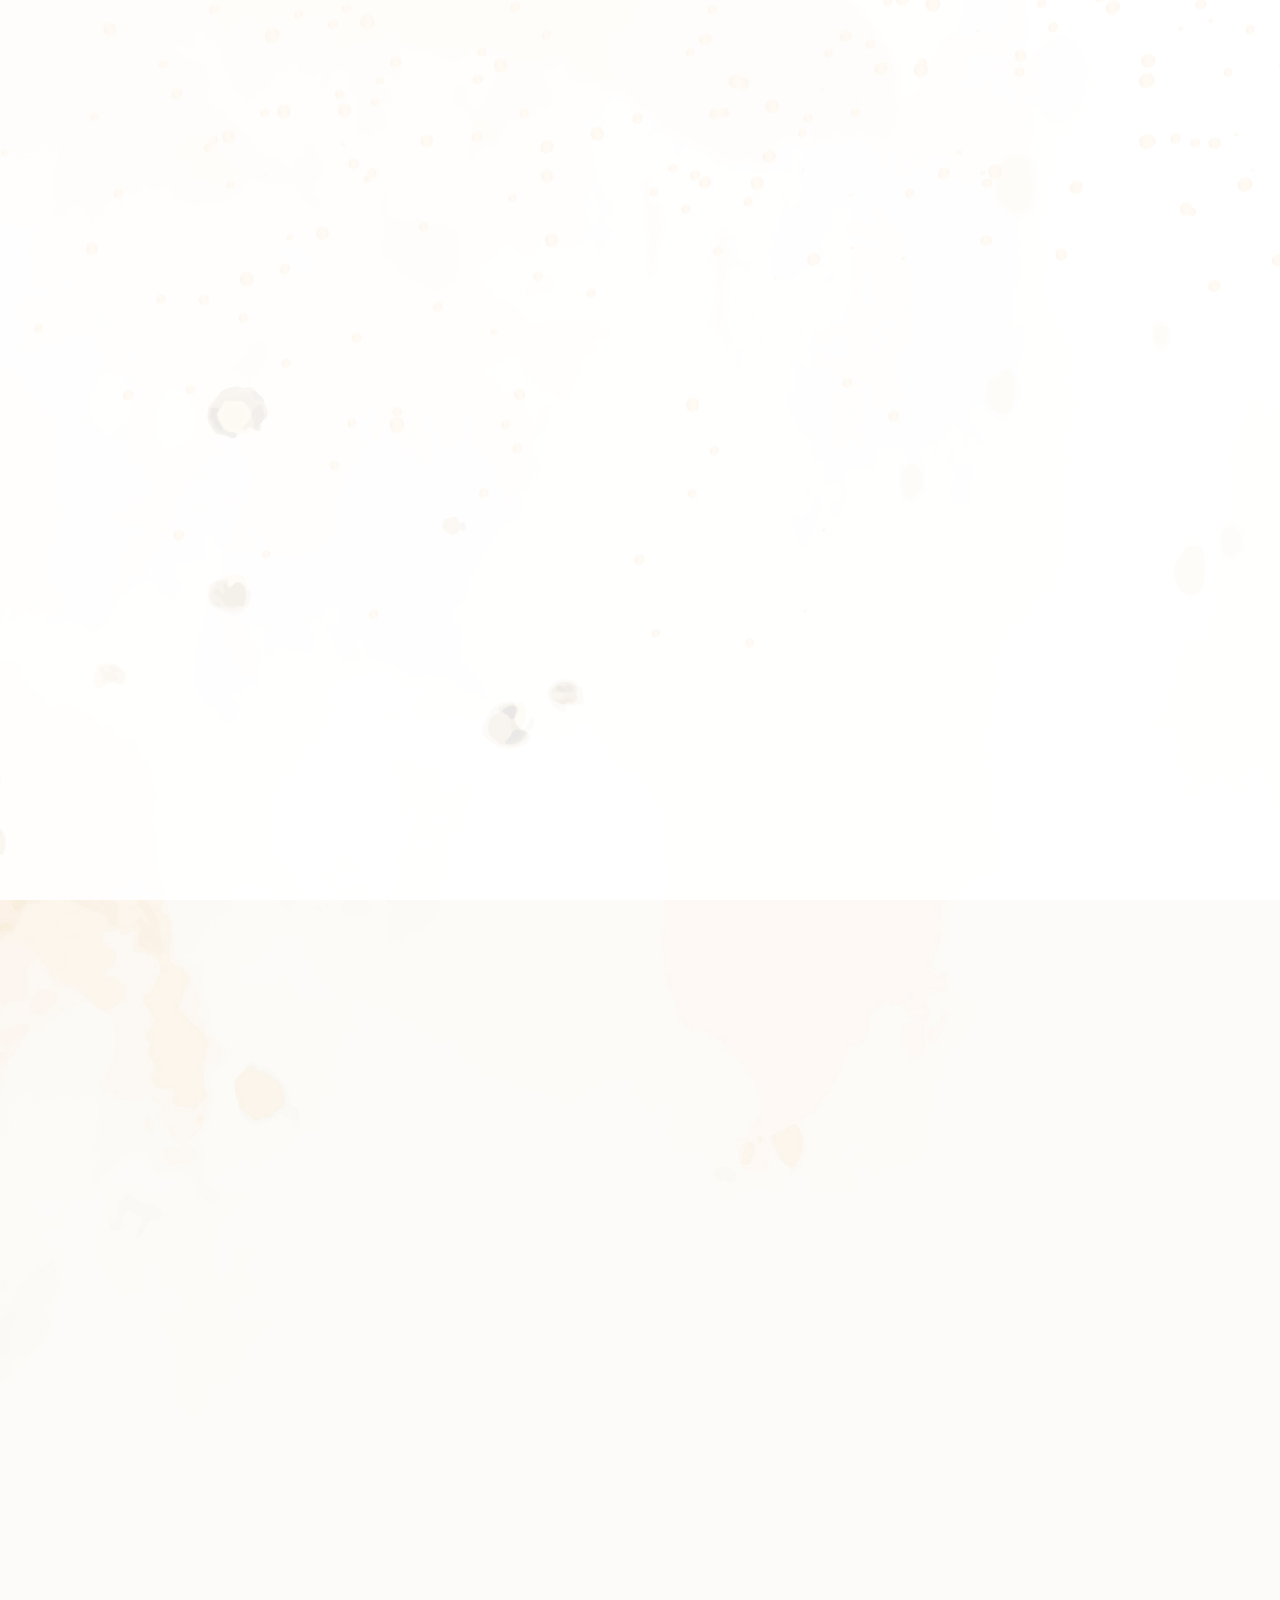
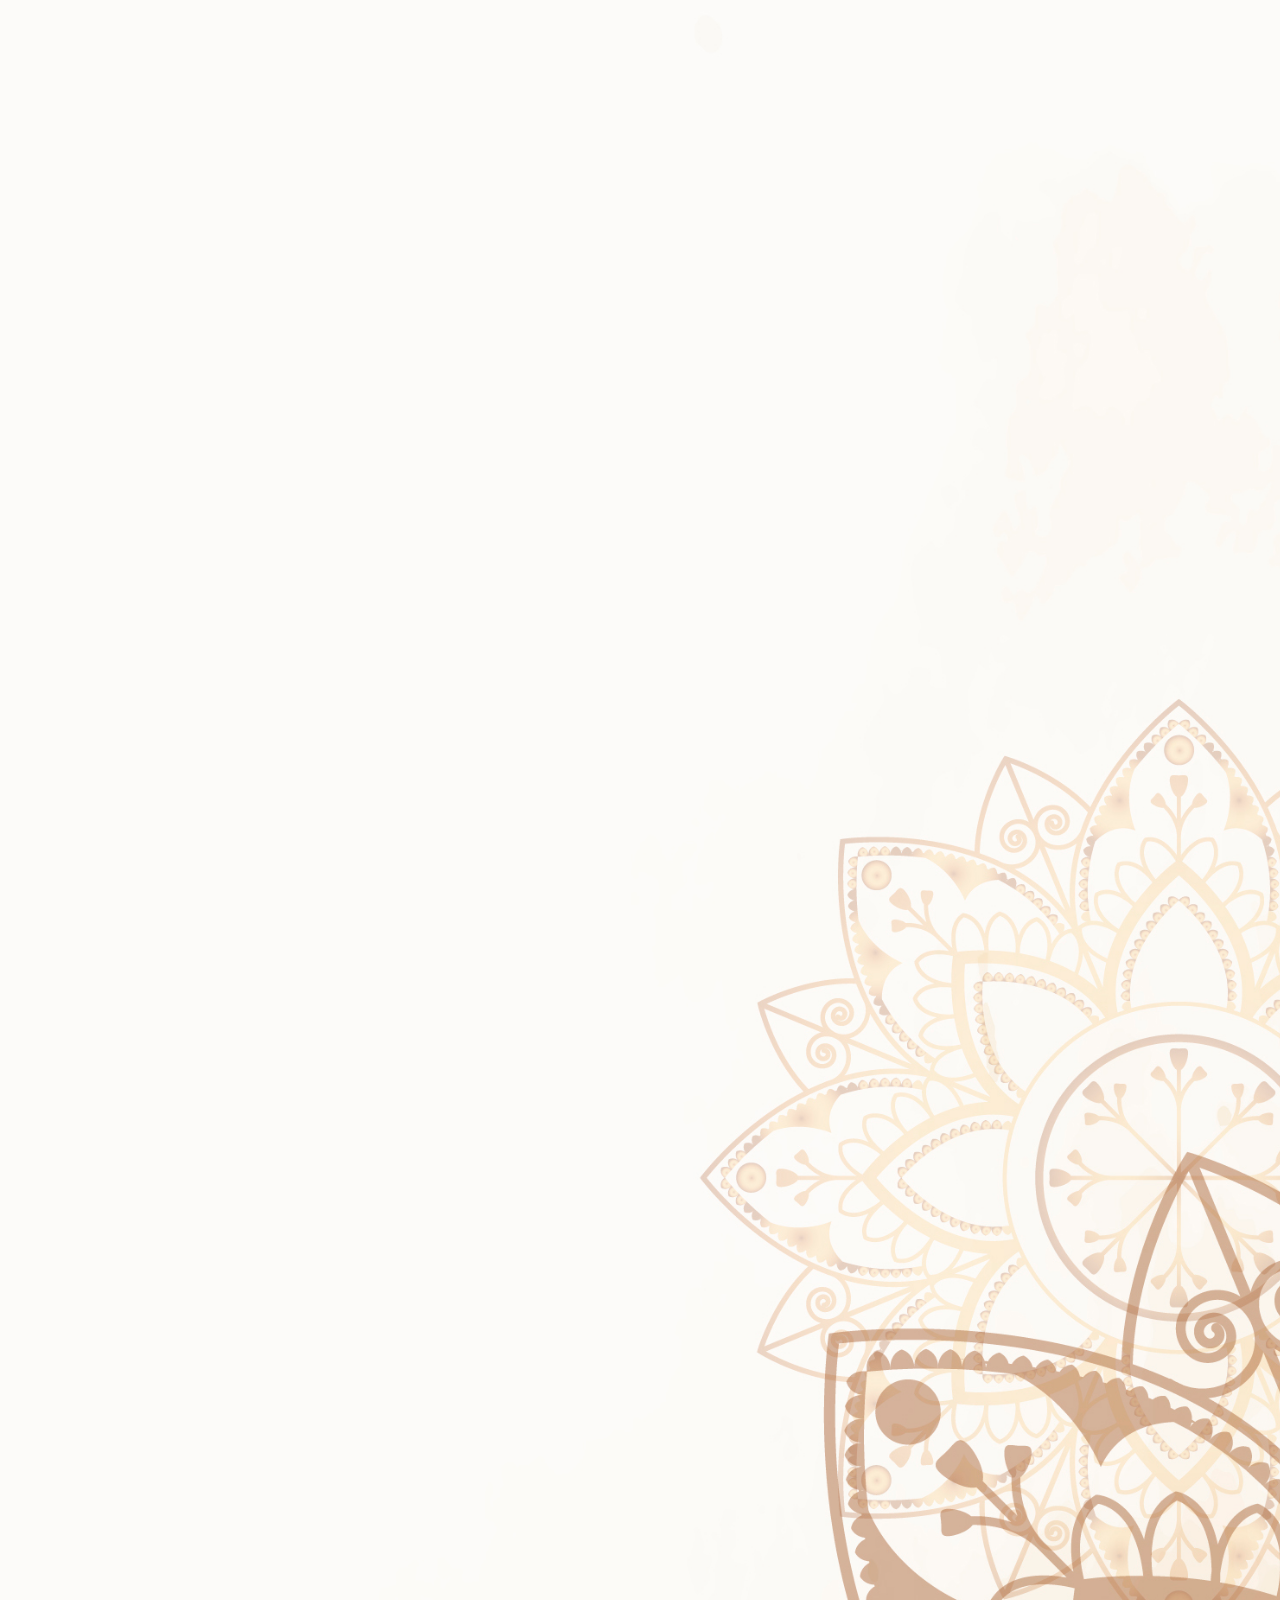
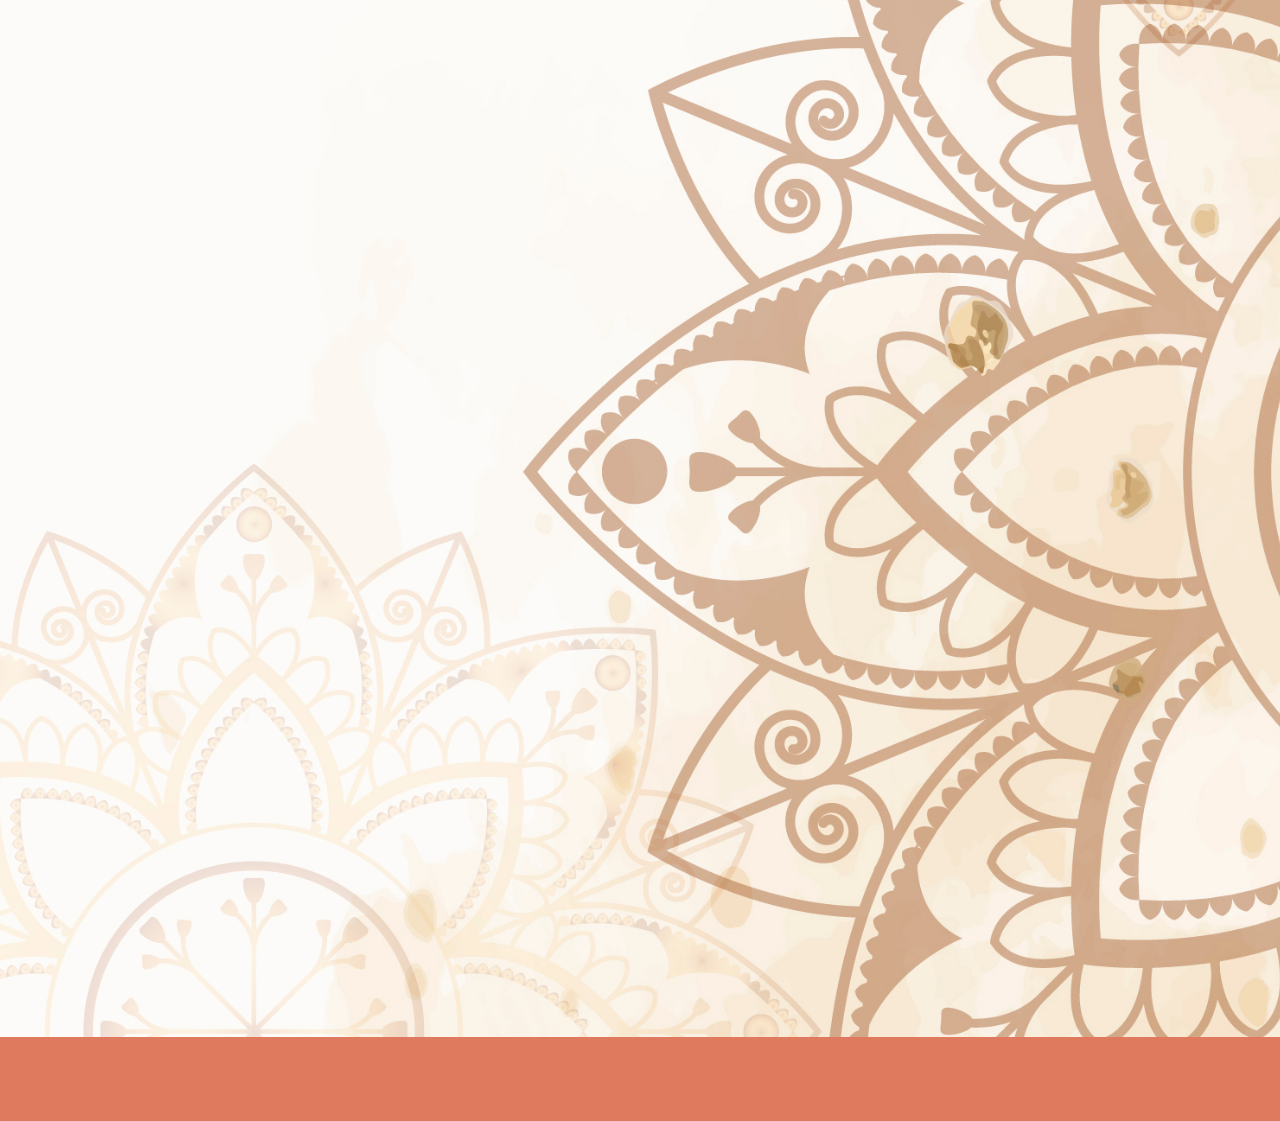
==== index.html @ f306219e "Update index.html" ====
<!DOCTYPE html>
<html lang="de">

<head>
    <meta charset="UTF-8">
    <meta name="viewport" content="width=device-width, initial-scale=1.0">
    <meta name="description" content="Erleben Sie authentische indische Küche im neu eröffneten Restaurant Pumpkin. Frische Zutaten und traditionelle Gewürze für ein unvergessliches kulinarisches Erlebnis.">
    <link href="https://fonts.googleapis.com/css2?family=Noto+Sans:wght@400;700&display=swap" rel="stylesheet">
    <link rel="stylesheet" href="styles.css">
    <title>Pumpkin - Indisches Restaurant</title>
</head>

<body>
    <header>
        <div class="container">
            <h1>Pumpkin - Indisches Restaurant</h1>
            <p>Seit dem 1. Februar geöffnet an der Luppmenstrasse 13, 8320 Fehraltorf</p>
        </div>
    </header>
     <section id="menu">
        <div class="container">
            <h2>Über Uns</h2>
            <h3>Willkommen bei Restaurant Pumpkin!</h3>
            <p>Wir freuen uns, Sie in unserem neu eröffneten indischen Restaurant begrüßen zu dürfen! Bei Restaurant Pumpkin bieten wir authentische indische Küche mit einer Vielzahl von köstlichen Gerichten, die mit traditionellen Gewürzen und frischen Zutaten zubereitet werden.</p>
            <p>Unser Restaurant befindet sich unter der Adresse:</p>
            <p>Luppmenstrasse 13, 8320 Fehraltorf</p>
            <p>Für Takeaway oder Lieferung rufen Sie bitte an:</p>
            <p>Telefon: <a href="tel:+41789106938">078 910 69 38</a> oder <a href="tel:+41449550845">044 955 08 45</a></p>
            <p>Unser Team besteht aus leidenschaftlichen Köchen, die darauf bedacht sind, Ihnen ein unvergessliches kulinarisches Erlebnis zu bieten. Von klassischen Currys bis hin zu würzigen Tandoori-Spezialitäten gibt es für jeden Geschmack etwas zu entdecken.</p>
            <p>Besuchen Sie uns und erleben Sie die Aromen Indiens bei Restaurant Pumpkin!</p>

            <h2>Unser Menü</h2>
            <div class="menu-item">
                <h3>Suppen</h3>
                <p>Indische Linsensuppe (Lentil soup) CHF7.50</p>
                <p>Indische Hühnersuppe (Chicken soup) CHF9.00</p>
                <p>Tomatensuppe CHF8.00</p>
            </div>
            <div class="menu-item">
                <h3>Salate</h3>
                <p>Gemischter Salat (Mixed Salad) - Gurken, Tomaten, Mozzarella CHF10.00</p>
                <p>Grüner Salat (Green Salad) CHF9.00</p>
            </div>
            <div class="menu-item">
                <h3>Vorspeisen</h3>
                <p>Samosa (Teigtaschen mit Kartoffeln und Erbsen) CHF9.00</p>
                <p>Vegetable Pakoras (Frittiertes Gemüse) CHF9.00</p>
                <p>Spring Rolls (Frühlingsrollen mit Gemüse) CHF9.00</p>
                <p>Mix Vegi Platter (Frittiertes Gemüse, Samosa, Spring Rolls) CHF17.50</p>
                <p>Garlic Naan (Naan gefüllt mit Knoblauch und indischen Gewürzen) CHF7.00</p>
                <p>Alu Ka Parantha (Naan gefüllt mit Kartoffeln und indischen Gewürzen) CHF8.00</p>
                <p>Papadum (Dünnes knuspriges Brot) CHF4.00</p>
            </div>
            <div class="menu-item">
                <h3>Vegetarische Gerichte</h3>
                <p>Dal Makhani (Indische Hülsenfrüchte mit Butter, Zwiebeln und indischen Gewürzen) CHF24.00</p>
                <p>Alu Gobi Masala (Blumenkohl und Kartoffeln mit Kräutern und Gewürzen) CHF25.50</p>
                <p>Channa Masala (Getrocknete Kichererbsen mit indischen Gewürzen) CHF24.50</p>
                <p>Palak Paneer (Hausgemachter indischer Käse mit Spinat und indischen Gewürzen) CHF26.00</p>
                <p>Mixed Vegetables (Mischgemüse in Butter mit indischen Gewürzen gekocht) CHF25.50</p>
                <p>Shahi Paneer (Indischer Rahmkäse gekocht in Tomatenrahmsauce mit indischen Gewürzen) CHF27.50</p>
                <p>Navartan Korma (Mildes Curry aus dem Norden Indiens mit Kardamom, Muskatnuss & Mandeln) CHF28.50</p>
            </div>
            <div class="menu-item">
                <h3>Chicken Curry Gerichte</h3>
                <p>Chicken Curry (Poulet gekocht nach Punjabi-Art mit speziellen indischen Gewürzen) CHF28.00</p>
                <p>Chicken Jalfrezi (Poulet gebraten mit Zwiebeln, Tomaten, Paprika und Pfeffer) CHF29.50</p>
                <p>Chicken Korma (Poulet gekocht nach nordindischem Rezept mit Rahm) CHF32.00</p>
                <p>Chicken Madras (Poulet gekocht in einer scharfen Kokosnuss-Currysauce) CHF30.00</p>
                <p>Butter Chicken (Poulet gekocht in Tomatenrahmsauce mit indischen Gewürzen) CHF32.00</p>
                <p>Chicken Vindaloo (Poulet gekocht mit Kartoffeln - sehr scharf) CHF28.00</p>
                <p>Chicken Tikka Masala (Ofengrillierte Hühnchenbrust, gekocht in einer cremigen Tomaten-Zwiebel-Masalasauce) CHF31.00</p>
                <p>Chicken Ala Cochin (Poulet gekocht mit grüner Chili-Kokosmilch und Currysoße - Südindische Art) CHF28.50</p>
            </div>
            <div class="menu-item">
                <h3>Lamm Curry Gerichte</h3>
                <p>Lamm Curry (Lamm gekocht mit indischen Gewürzen nach Punjabi-Art) CHF32.00</p>
                <p>Lamm Saag (Lamm gekocht mit Spinat und indischen Gewürzen) CHF33.50</p>
                <p>Lamm Karahi (Lamm gekocht mit Knoblauch, Ingwer und indischen Gewürzen) CHF33.50</p>
                <p>Lamm Rogan Josh (Lamm gekocht mit Tomatensauce und indischen Gewürzen) CHF32.50</p>
                <p>Lamm Dahi Wala (Lamm gekocht mit Joghurtsauce und indischen Gewürzen) CHF32.50</p>
            </div>
            <div class="menu-item">
                <h3>Beilagen</h3>
                <p>Peas Pulao (Basmatireis mit Erbsen und Zwiebeln) CHF8.50</p>
                <p>Zeera Rice (Basmatireis mit Kreuzkümmel) CHF6.50</p>
                <p>Plain Rice (Basmatireis) CHF5.00</p>
                <p>Raita (Joghurt mit Gurken und Gewürzen) CHF6.00</p>
            </div>
            <div class="menu-item">
                <h3>Aus unserem Ofen</h3>
                <p>Butter Naan (Indisches weißes Fladenbrot mit Butter) CHF6.00</p>
                <p>Pyaz Ka Kulcha (Naan gefüllt mit Zwiebeln, Knoblauch) CHF7.00</p>
                <p>Garlic Naan (Naan gefüllt mit Knoblauch und indischen Gewürzen) CHF7.00</p>
                <p>Alu Ka Parantha (Naan gefüllt mit Kartoffeln) CHF8.00</p>
            </div>
        </div>
    </section>
    <section id="gallery">
        <div class="container">
            <h2>Galerie</h2>
            <div class="image-gallery">
                <img src="image1.jpeg" alt="Indisches Bild 1">
                <img src="image2.jpeg" alt="Indisches Bild 2">
                <img src="image3.jpeg" alt="Indisches Bild 3">
                <img src="image4.jpeg" alt="Indisches Bild 4">
                <img src="image5.jpeg" alt="Indisches Bild 5">
                <img src="image6.jpeg" alt="Indisches Bild 6">
                <img src="image7.jpeg" alt="Indisches Bild 7">
                <img src="image8.jpeg" alt="Indisches Bild 8">
                <img src="image9.jpeg" alt="Indisches Bild 9">
                <!-- Add more images as needed -->
            </div>
        </div>
    </section>
    <section id="reservation">
        <div class="container">
            <h2>Reservierungen</h2>
            <p>Rufen Sie uns an, um einen Tisch zu reservieren: Telefon: <a href="tel:+41789106938">078 910 69 38</a> oder <a href="tel:+41449550845">044 955 08 45</a></p>
        </div>
    </section>
    <footer>
        <div class="container">
            <p class="watermark">Entworfen und erstellt von MrCode22</p>
        </div>
    </footer>
    <script src="scripts.js"></script>
</body>

</html>
---- styles.css ----
body {
    font-family: 'Noto Sans', sans-serif;
    margin: 0;
    padding: 0;
    background: url('background-image.jpg') center/cover no-repeat; /* Replace with your background image */
    color: #333;
    display: flex;
    flex-direction: column;
    min-height: 100vh;
    overflow-x: hidden; /* Prevent horizontal scroll due to the background image */
}

body::before {
    content: "";
    position: fixed;
    top: 0;
    left: 0;
    width: 100%;
    height: 100%;
    background: rgba(255, 255, 255, 0.9); /* Lighten the overlay for better readability */
    z-index: -1;
}

header {
    background-color: #e07a5f;
    color: #fff;
    padding: 20px 0;
    text-align: center;
    opacity: 0;
    animation: fadeInUp 1s forwards 0.5s; /* Fade in with slight delay */
}

@keyframes fadeInUp {
    from {
        transform: translateY(-20px);
        opacity: 0;
    }
    to {
        transform: translateY(0);
        opacity: 1;
    }
}

h1 {
    font-size: 2.5em;
    margin-bottom: 10px;
}

p {
    font-size: 1.2em;
}

section {
    padding: 40px 0;
    background-color: rgba(255, 255, 255, 0.95); /* Lighten the content section background color */
    margin-bottom: 40px;
    border-radius: 12px;
    box-shadow: 0 4px 8px rgba(0, 0, 0, 0.1);
    opacity: 0;
    animation: fadeIn 1s forwards; /* Fade in */
}

@keyframes fadeIn {
    from {
        opacity: 0;
    }
    to {
        opacity: 1;
    }
}

footer {
    background-color: #e07a5f;
    color: #fff;
    text-align: center;
    padding: 20px 0;
}

.container {
    max-width: 960px;
    margin: auto;
}

.menu-item {
    margin-bottom: 30px;
    padding-bottom: 30px;
    border-bottom: 1px solid #ddd;
    opacity: 0;
    animation: fadeInUp 1s forwards; /* Fade in from bottom */
}

@keyframes fadeInUp {
    from {
        transform: translateY(20px);
        opacity: 0;
    }
    to {
        transform: translateY(0);
        opacity: 1;
    }
}

a {
    color: #e07a5f;
    text-decoration: none;
    transition: color 0.3s ease-in-out;
}

a:hover {
    text-decoration: underline;
    color: #c2583d;
}

h1, h2, h3 {
    color: #e07a5f;
}

#gallery {
    background-color: rgba(255, 255, 255, 0.98); /* Lighten the gallery background color */
    padding: 40px 0;
    opacity: 0;
    animation: fadeIn 1s forwards; /* Fade in */
}

.image-gallery {
    display: flex;
    justify-content: space-around;
    flex-wrap: wrap;
}

.image-gallery img {
    width: 300px;
    margin-bottom: 20px;
    border-radius: 12px;
    box-shadow: 0 4px 8px rgba(0, 0, 0, 0.1);
    transition: transform 0.3s ease-in-out;
}

.image-gallery img:hover {
    transform: scale(1.1);
}

.watermark {
    font-size: 0.8em;
    color: rgba(255, 255, 255, 0.7); /* Semi-transparent white color for the watermark */
    opacity: 0;
    animation: fadeIn 1s forwards 1s; /* Fade in with a delay */
}
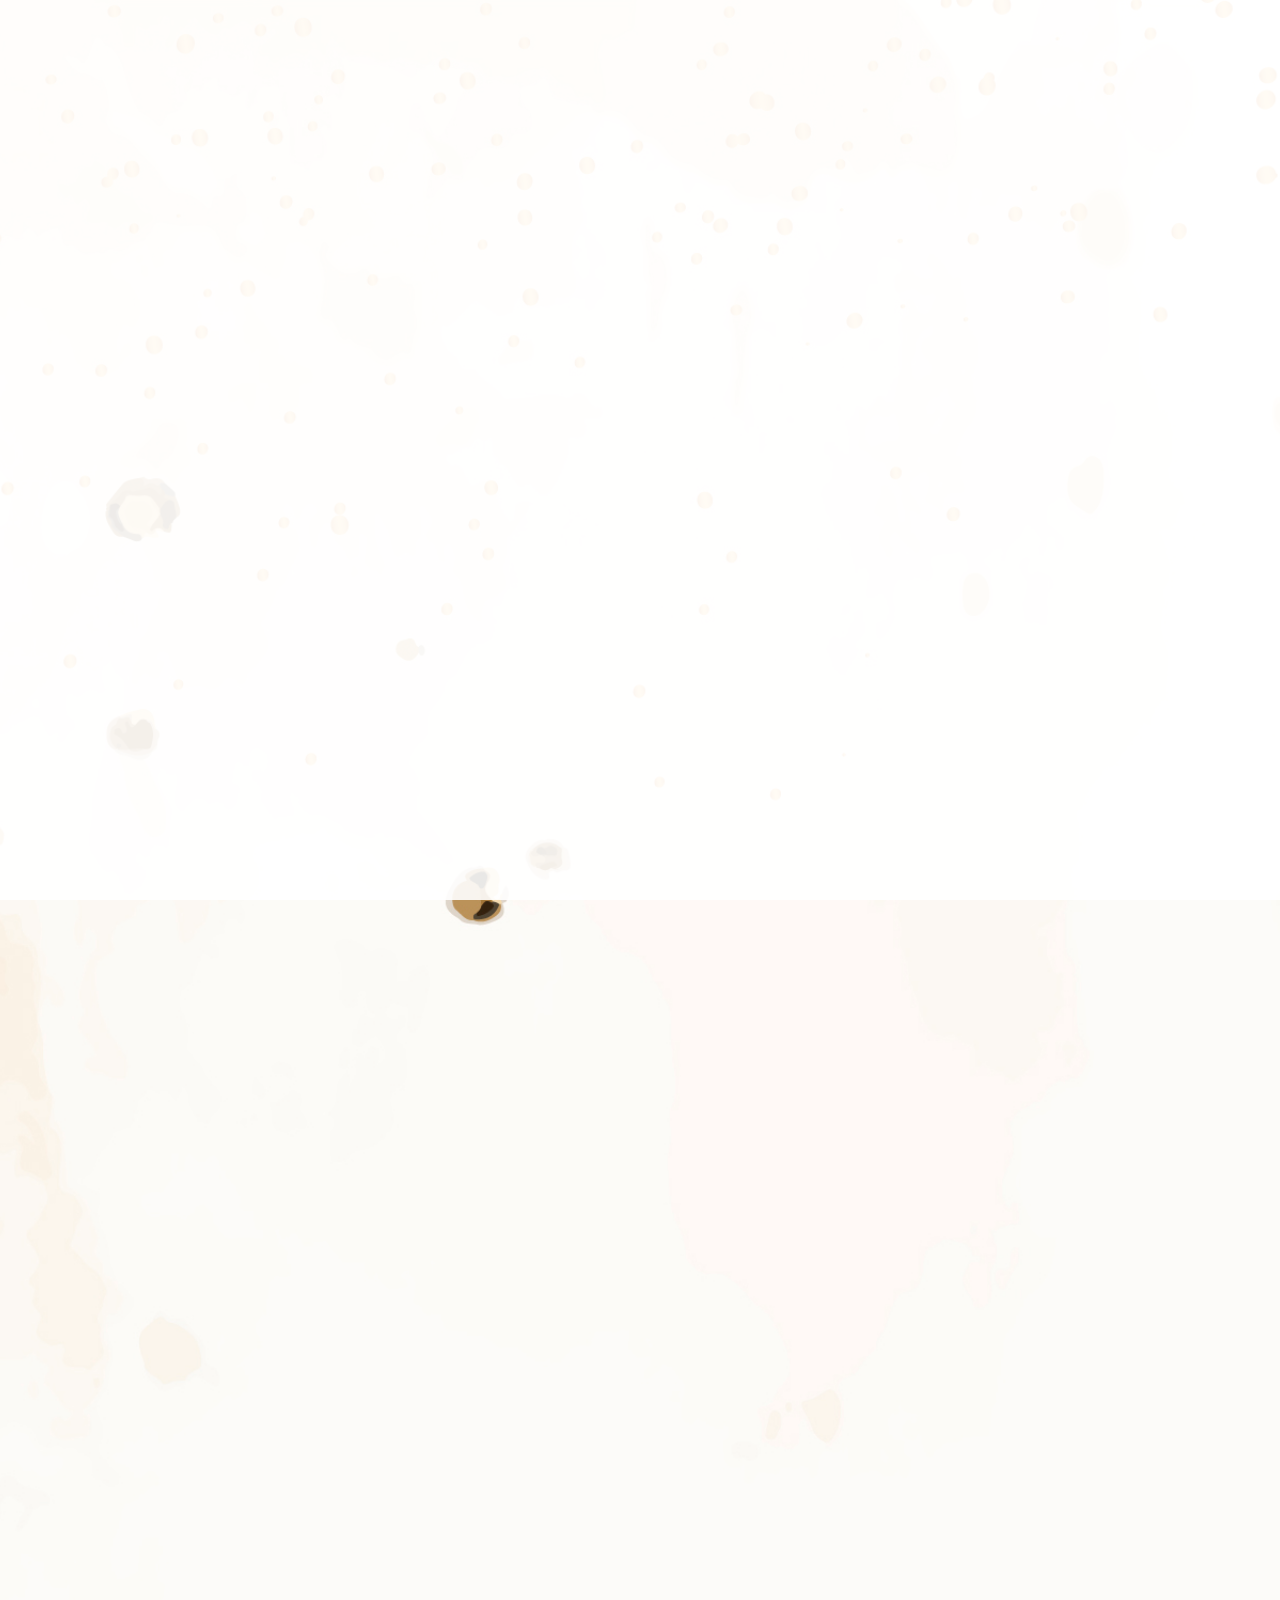
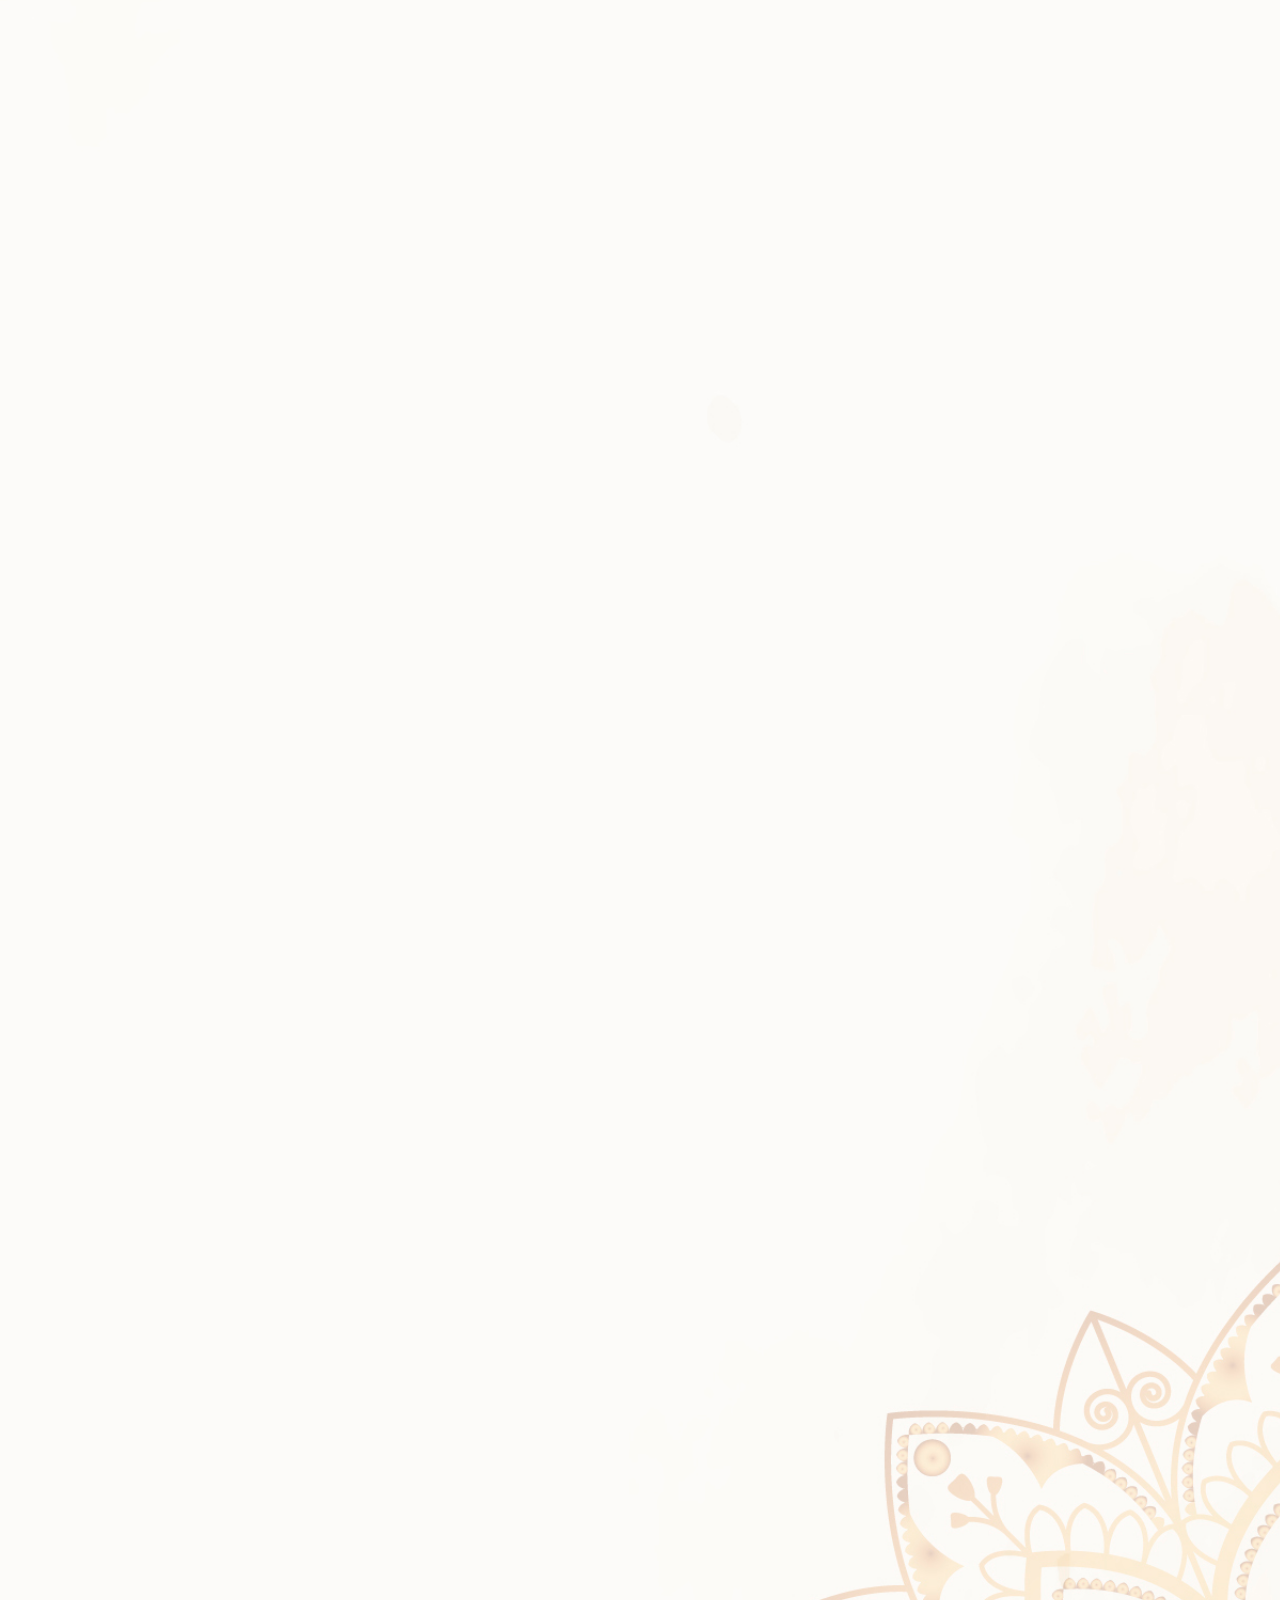
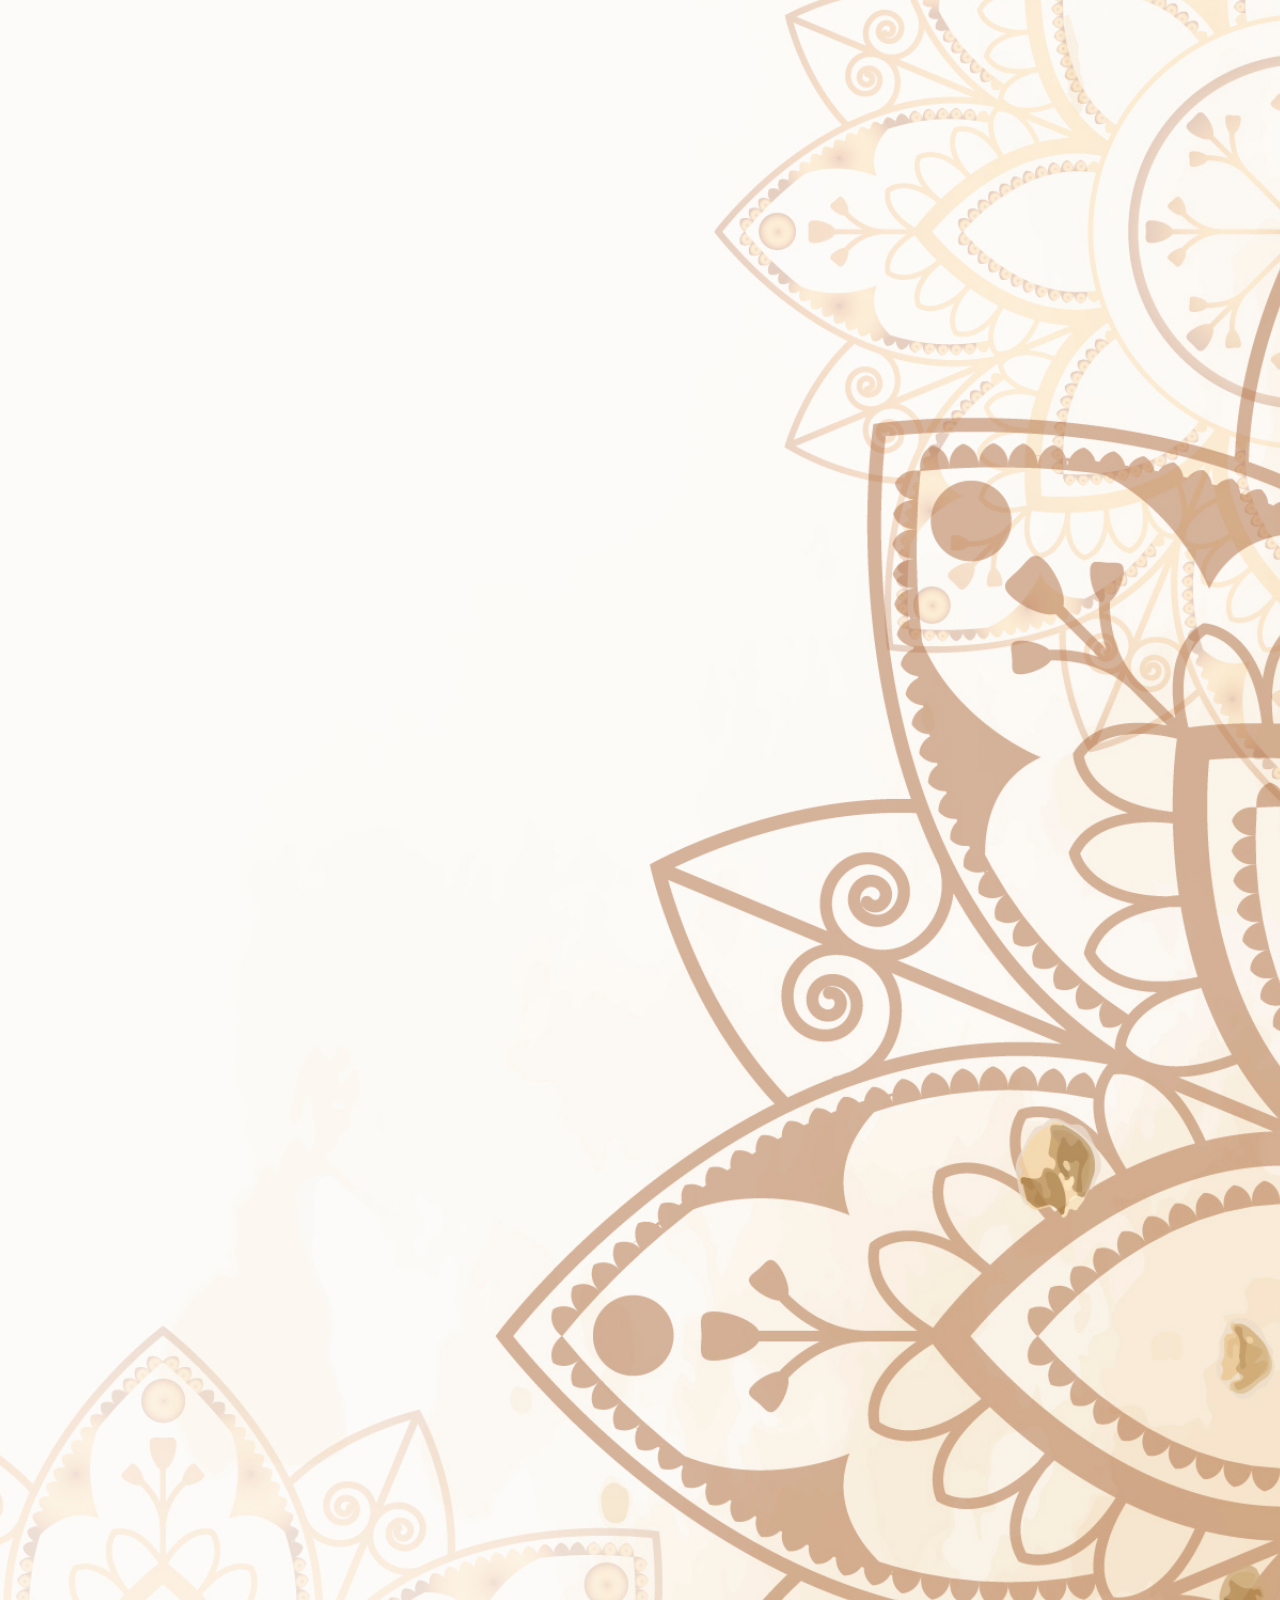
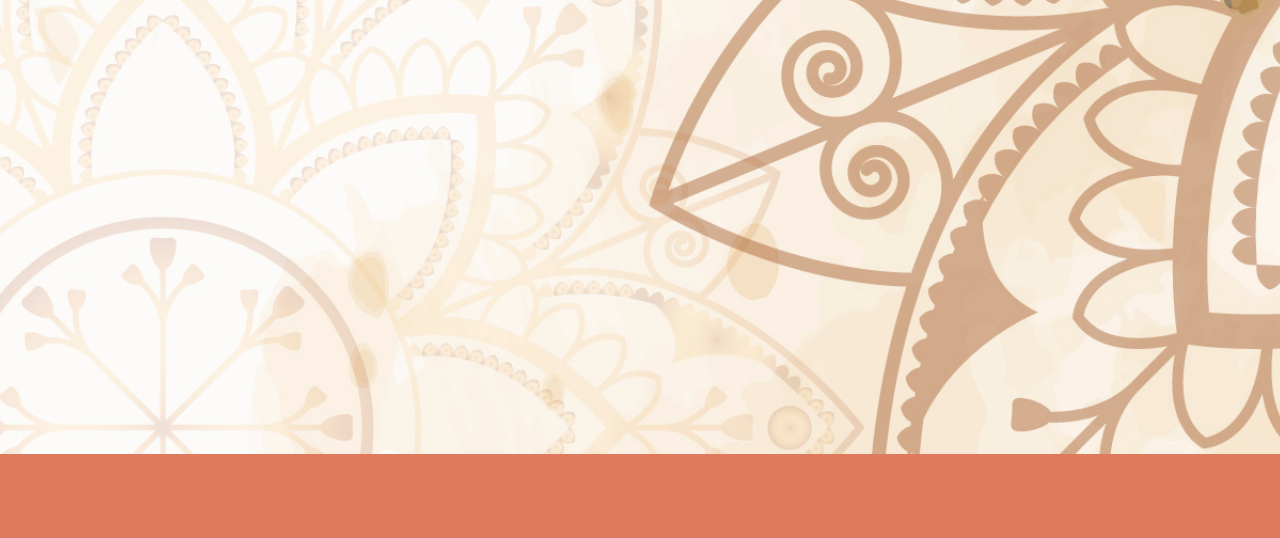
==== commit d0ce1c99: "Update index.html" ====
--- a/index.html
+++ b/index.html
@@ -7,27 +7,29 @@
     <meta name="description" content="Erleben Sie authentische indische Küche im neu eröffneten Restaurant Pumpkin. Frische Zutaten und traditionelle Gewürze für ein unvergessliches kulinarisches Erlebnis.">
     <link href="https://fonts.googleapis.com/css2?family=Noto+Sans:wght@400;700&display=swap" rel="stylesheet">
     <link rel="stylesheet" href="styles.css">
-    <title>Pumpkin - Indisches Restaurant</title>
+    <title>Mumbai Masala - Indisches Restaurant</title>
 </head>
 
 <body>
     <header>
         <div class="container">
-            <h1>Pumpkin - Indisches Restaurant</h1>
+            <h1>Mumbai Masala- Indisches Restaurant
+                <styles>color #ffffff</styles>
+            </h1>
             <p>Seit dem 1. Februar geöffnet an der Luppmenstrasse 13, 8320 Fehraltorf</p>
         </div>
     </header>
      <section id="menu">
         <div class="container">
             <h2>Über Uns</h2>
-            <h3>Willkommen bei Restaurant Pumpkin!</h3>
+            <h3>Willkommen bei Restaurant Mumbai Masala!</h3>
             <p>Wir freuen uns, Sie in unserem neu eröffneten indischen Restaurant begrüßen zu dürfen! Bei Restaurant Pumpkin bieten wir authentische indische Küche mit einer Vielzahl von köstlichen Gerichten, die mit traditionellen Gewürzen und frischen Zutaten zubereitet werden.</p>
             <p>Unser Restaurant befindet sich unter der Adresse:</p>
             <p>Luppmenstrasse 13, 8320 Fehraltorf</p>
             <p>Für Takeaway oder Lieferung rufen Sie bitte an:</p>
             <p>Telefon: <a href="tel:+41789106938">078 910 69 38</a> oder <a href="tel:+41449550845">044 955 08 45</a></p>
             <p>Unser Team besteht aus leidenschaftlichen Köchen, die darauf bedacht sind, Ihnen ein unvergessliches kulinarisches Erlebnis zu bieten. Von klassischen Currys bis hin zu würzigen Tandoori-Spezialitäten gibt es für jeden Geschmack etwas zu entdecken.</p>
-            <p>Besuchen Sie uns und erleben Sie die Aromen Indiens bei Restaurant Pumpkin!</p>
+            <p>Besuchen Sie uns und erleben Sie die Aromen Indiens bei Restaurant Mumbai Masala!</p>
 
             <h2>Unser Menü</h2>
             <div class="menu-item">
--- a/styles.css
+++ b/styles.css
@@ -44,6 +44,7 @@
 h1 {
     font-size: 2.5em;
     margin-bottom: 10px;
+    color: #ffffff;
 }
 
 p {
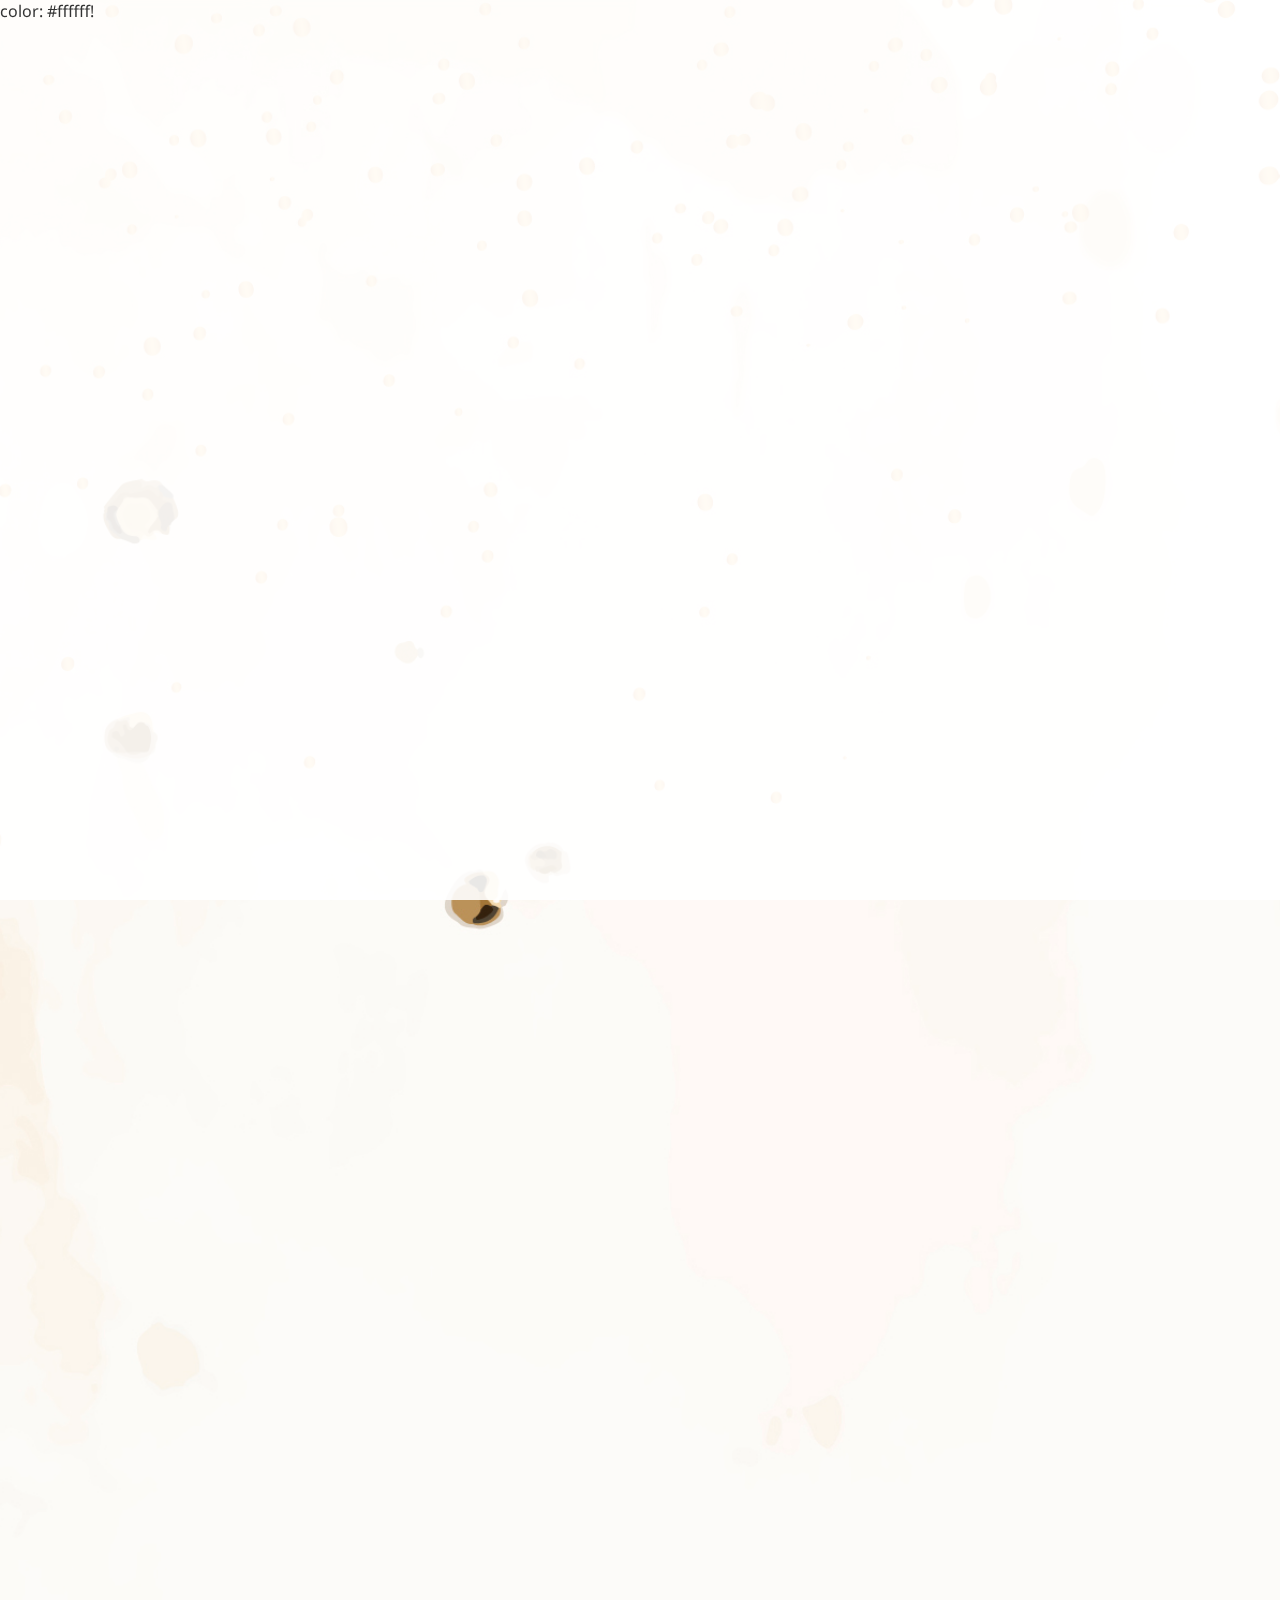
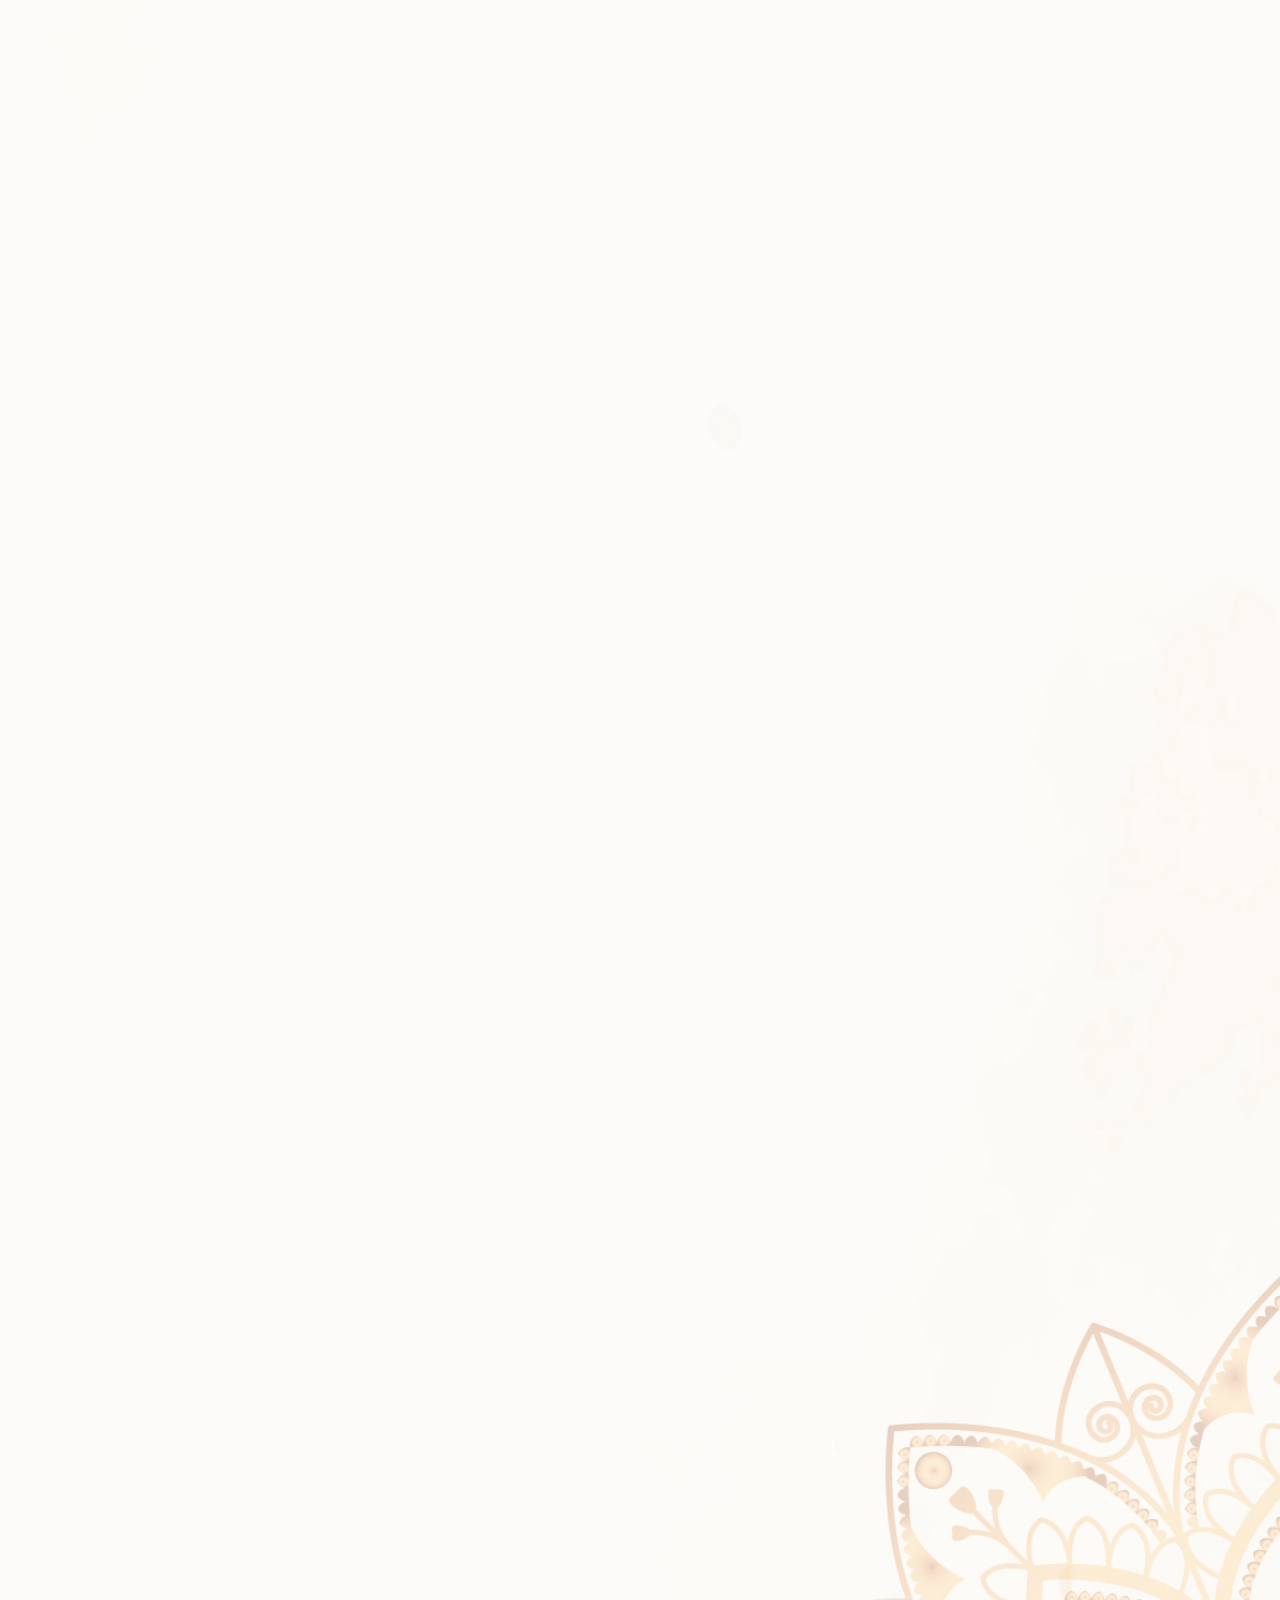
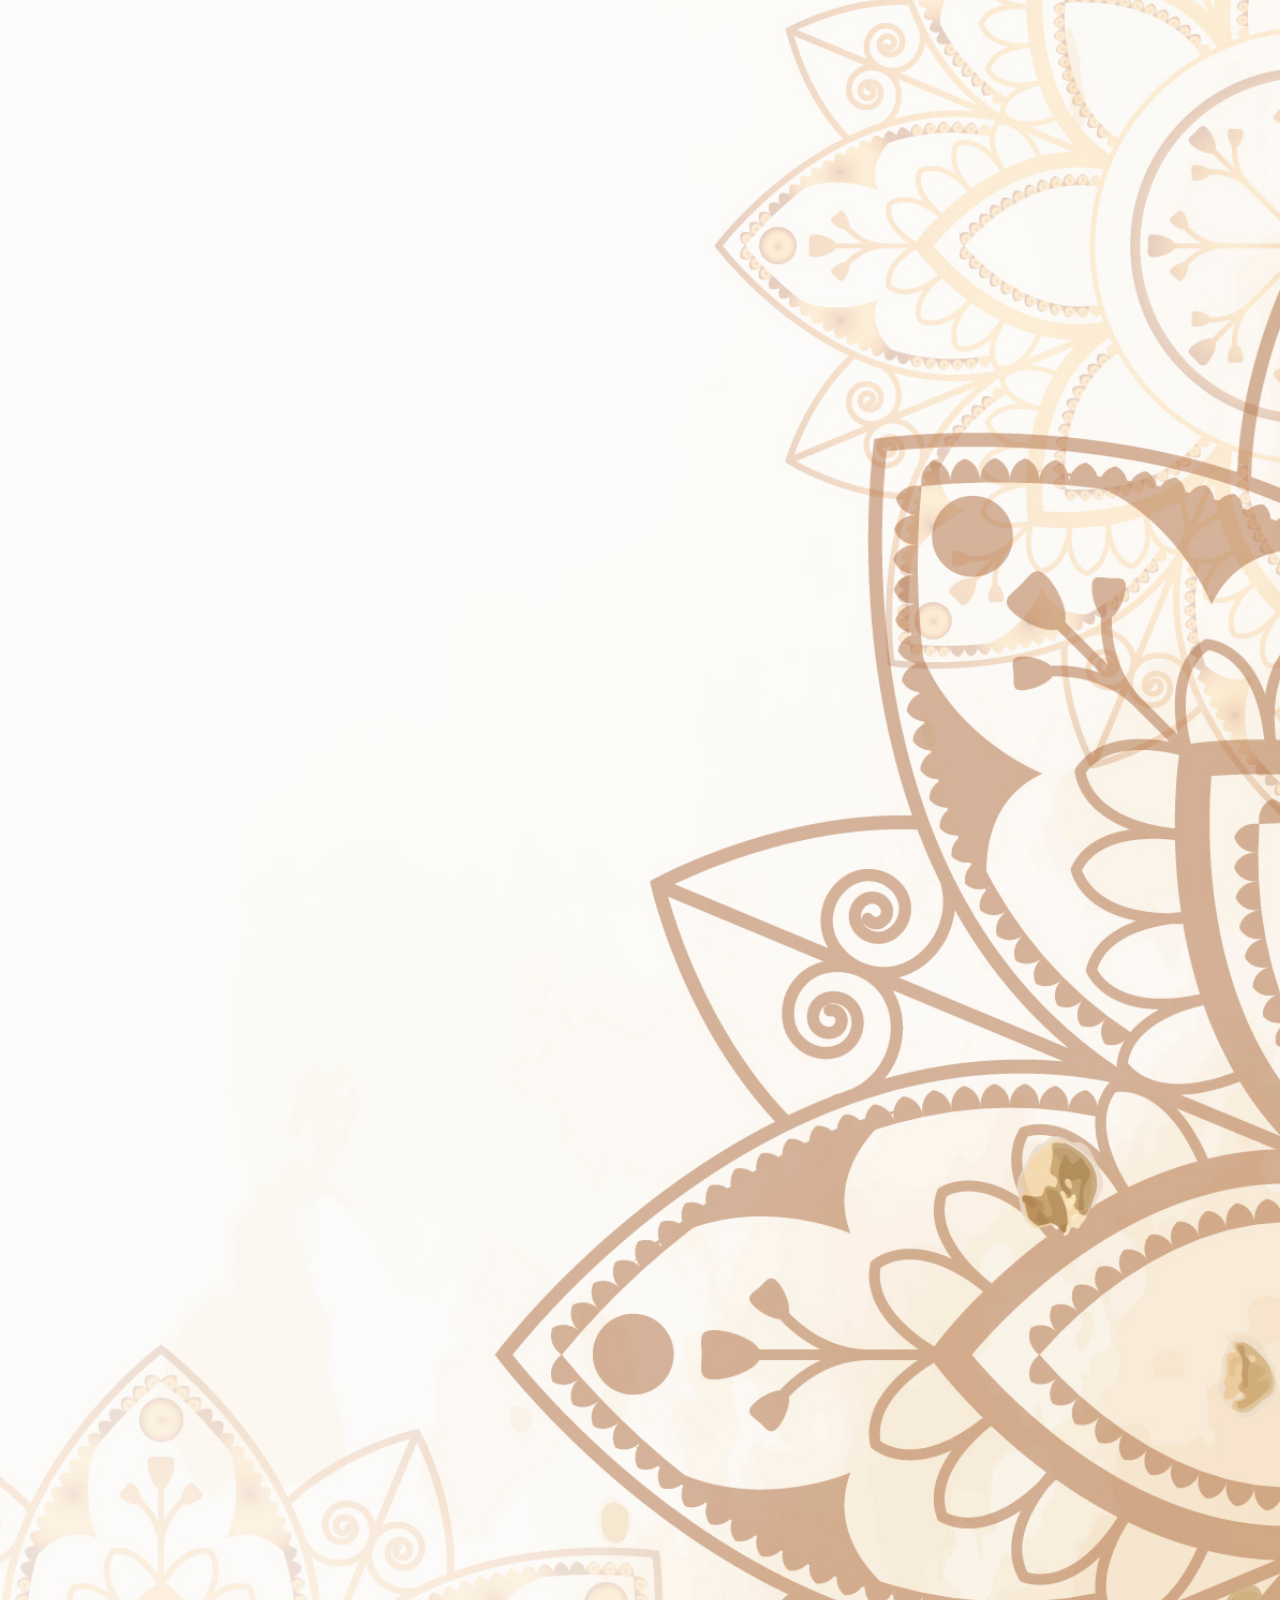
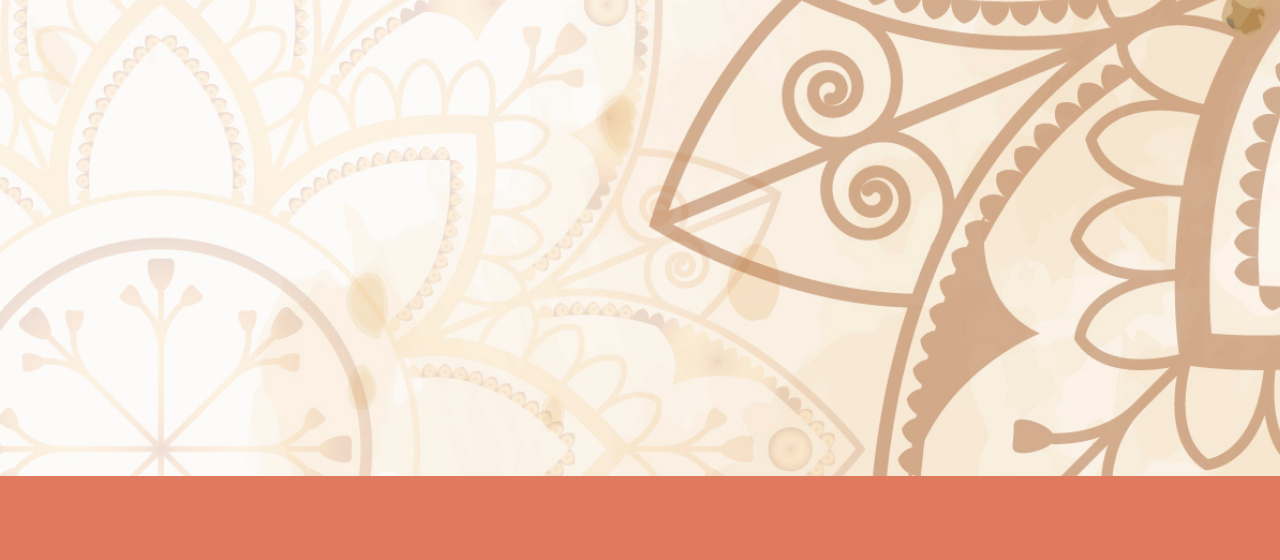
==== commit c69c2992: "Update index.html" ====
--- a/index.html
+++ b/index.html
@@ -8,6 +8,7 @@
     <link href="https://fonts.googleapis.com/css2?family=Noto+Sans:wght@400;700&display=swap" rel="stylesheet">
     <link rel="stylesheet" href="styles.css">
     <title>Mumbai Masala - Indisches Restaurant</title>
+    <styles>color: #ffffff!</styles>
 </head>
 
 <body>
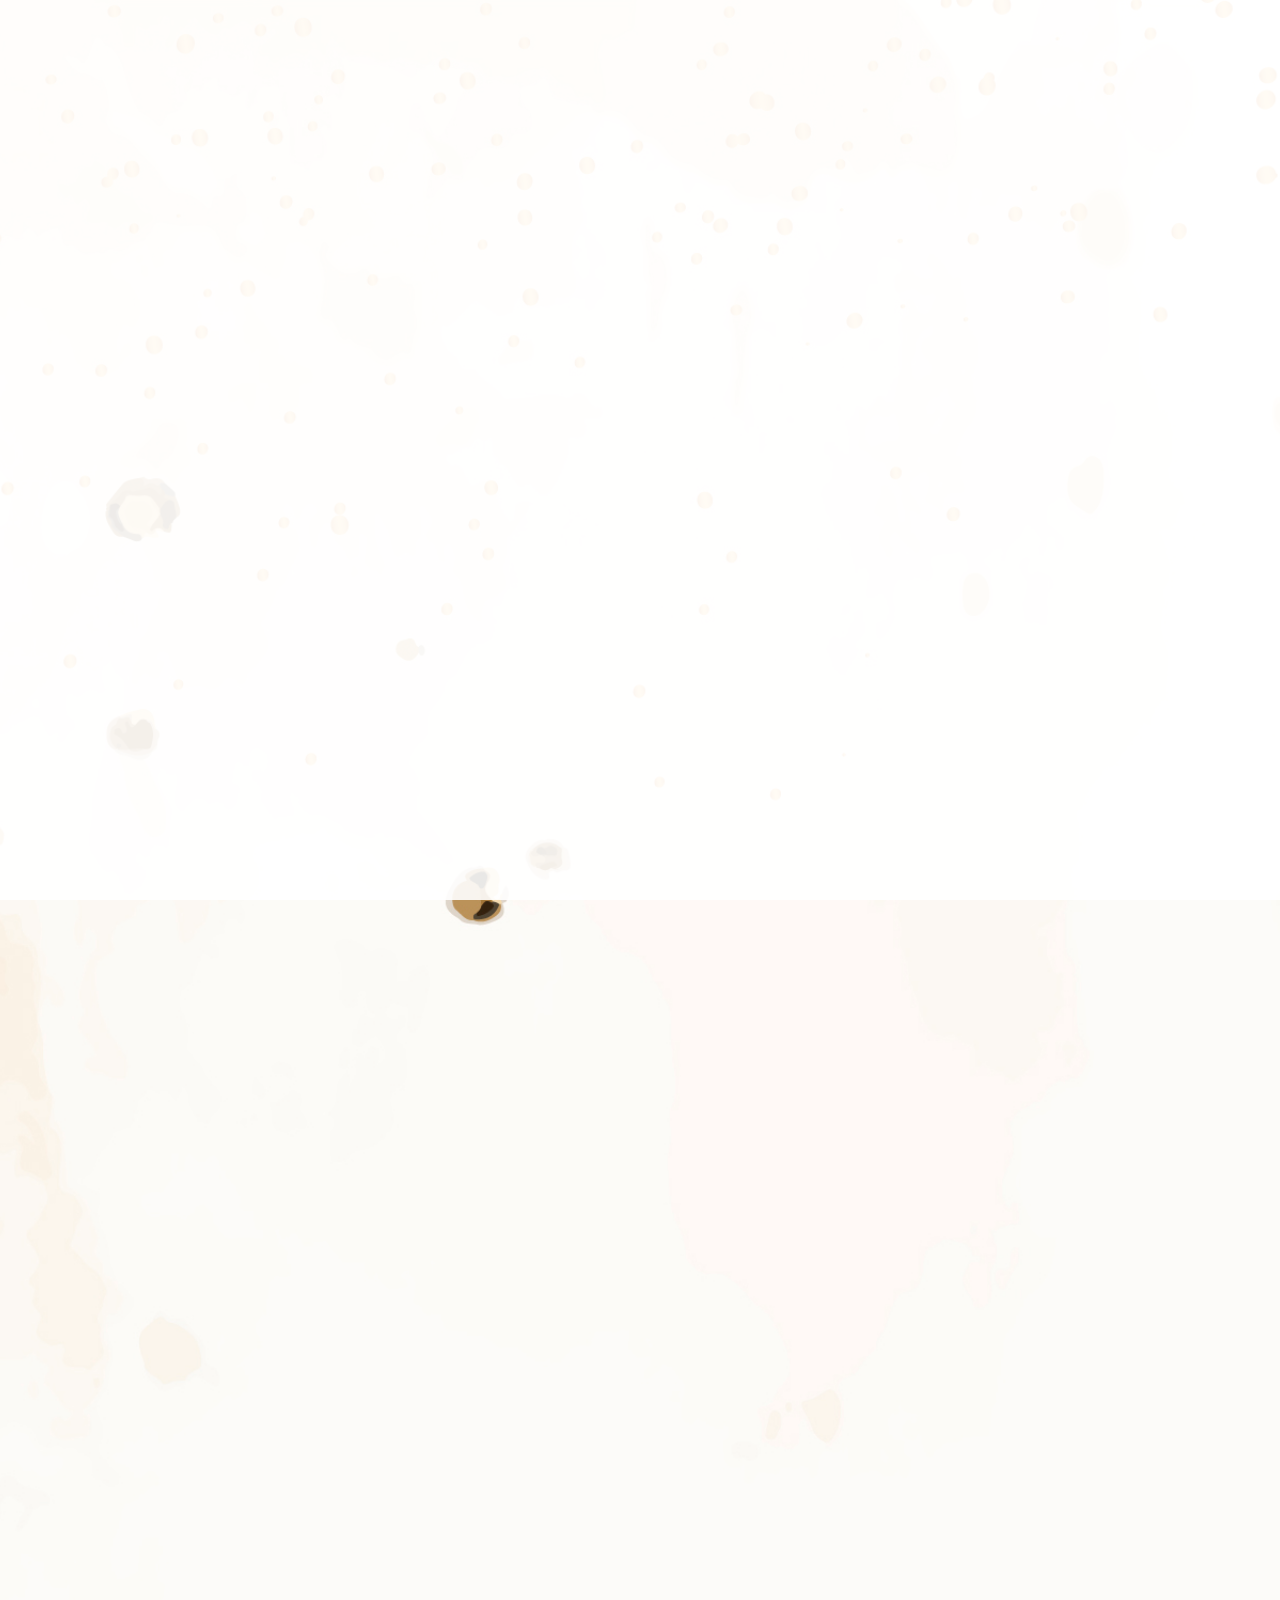
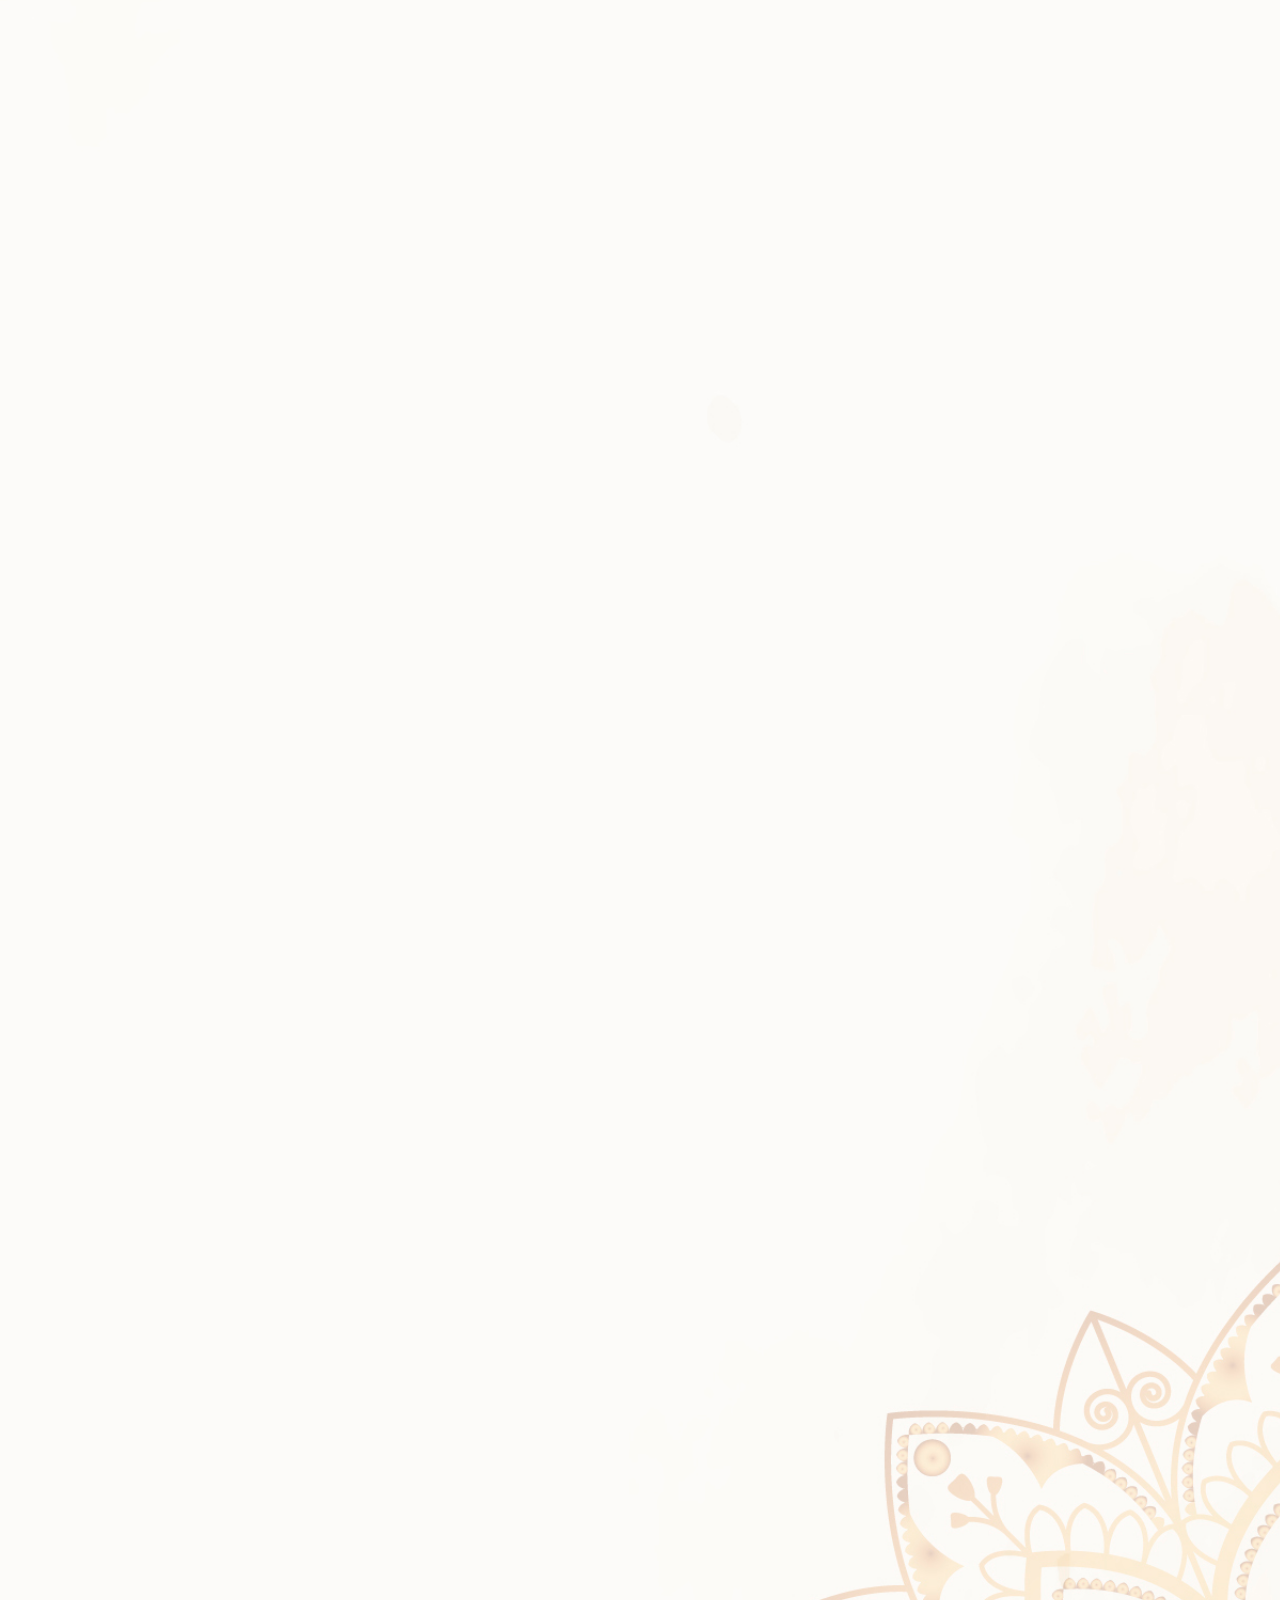
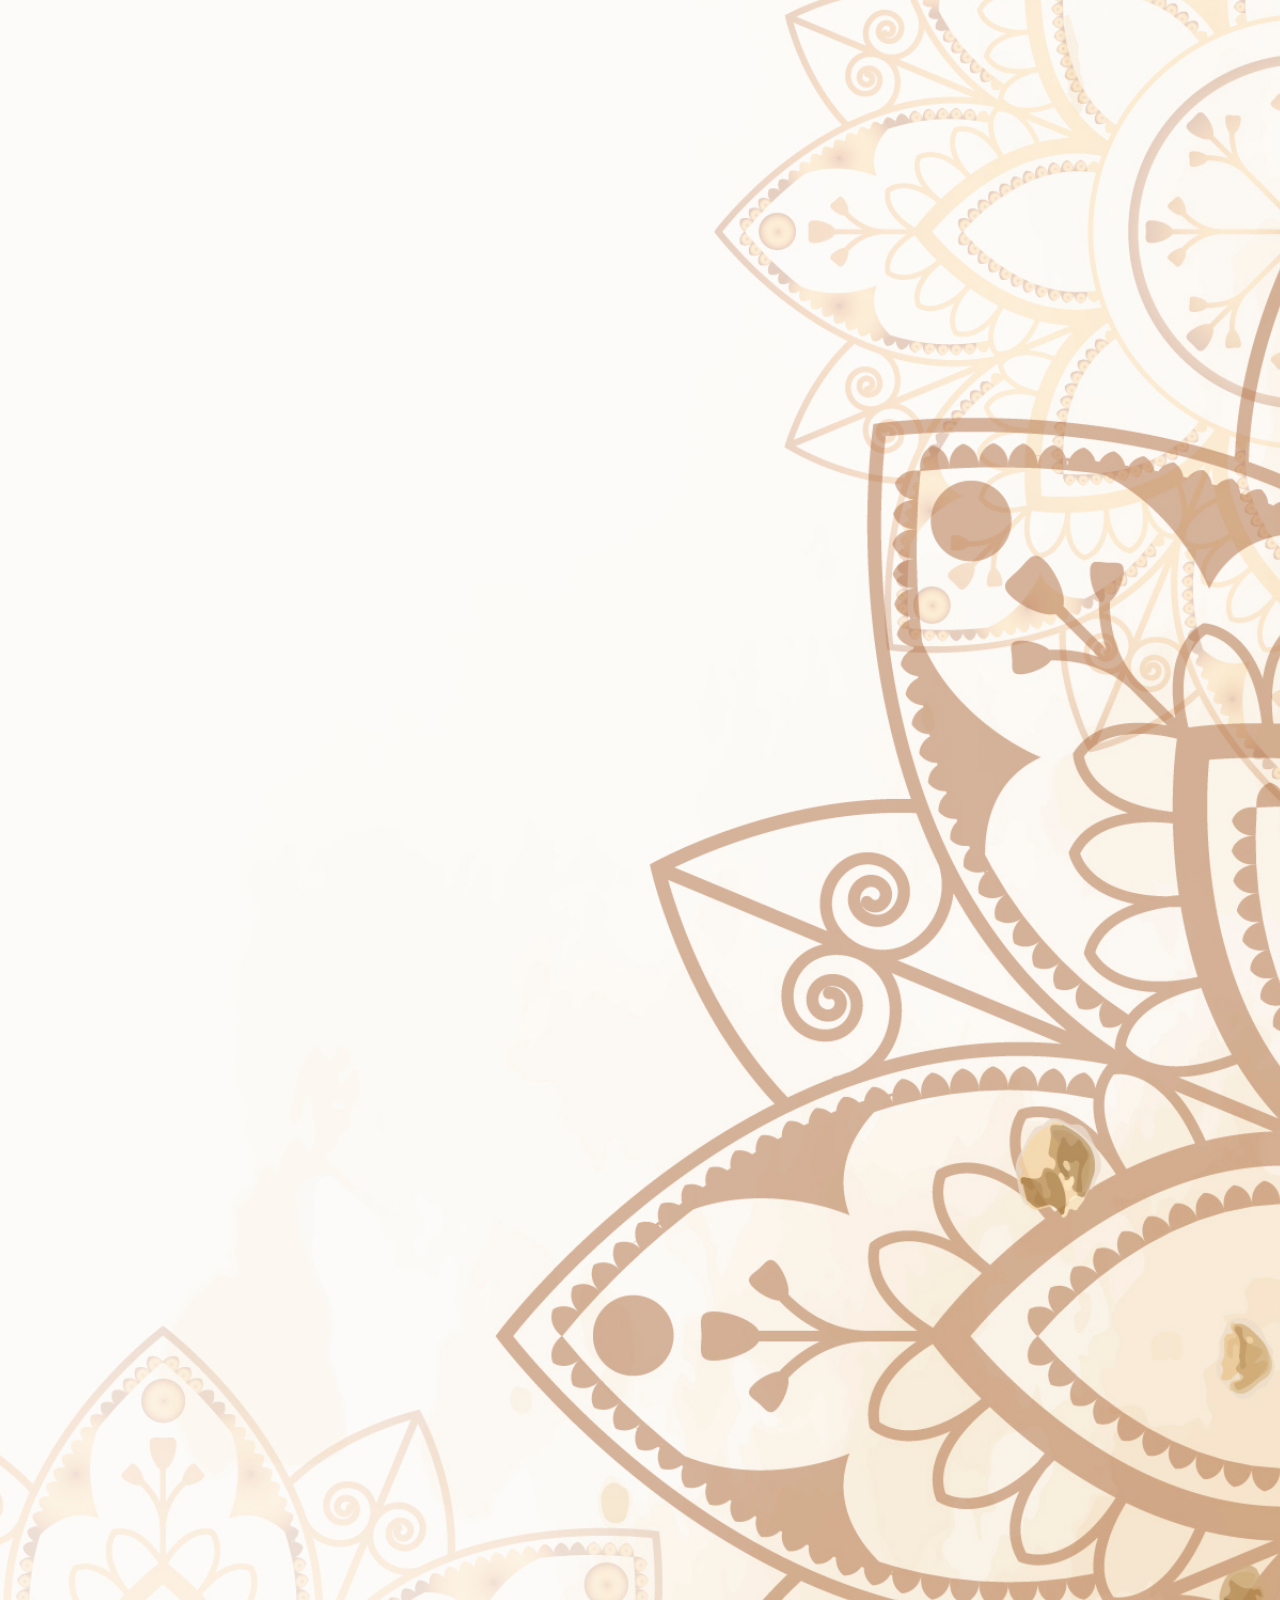
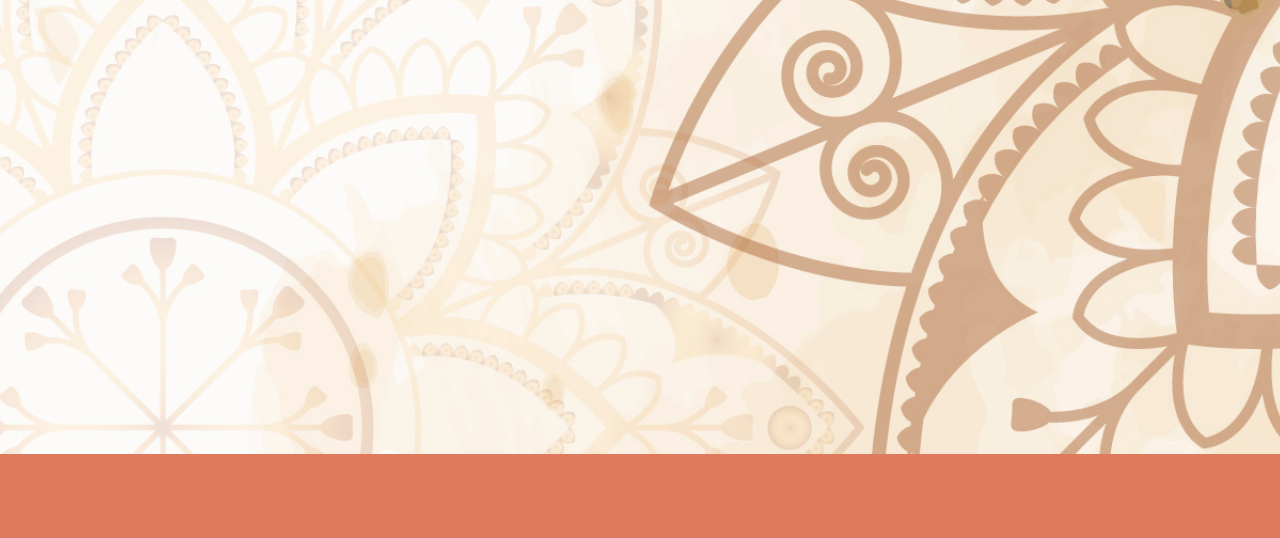
==== commit 45e57638: "Update index.html" ====
--- a/index.html
+++ b/index.html
@@ -8,7 +8,6 @@
     <link href="https://fonts.googleapis.com/css2?family=Noto+Sans:wght@400;700&display=swap" rel="stylesheet">
     <link rel="stylesheet" href="styles.css">
     <title>Mumbai Masala - Indisches Restaurant</title>
-    <styles>color: #ffffff!</styles>
 </head>
 
 <body>
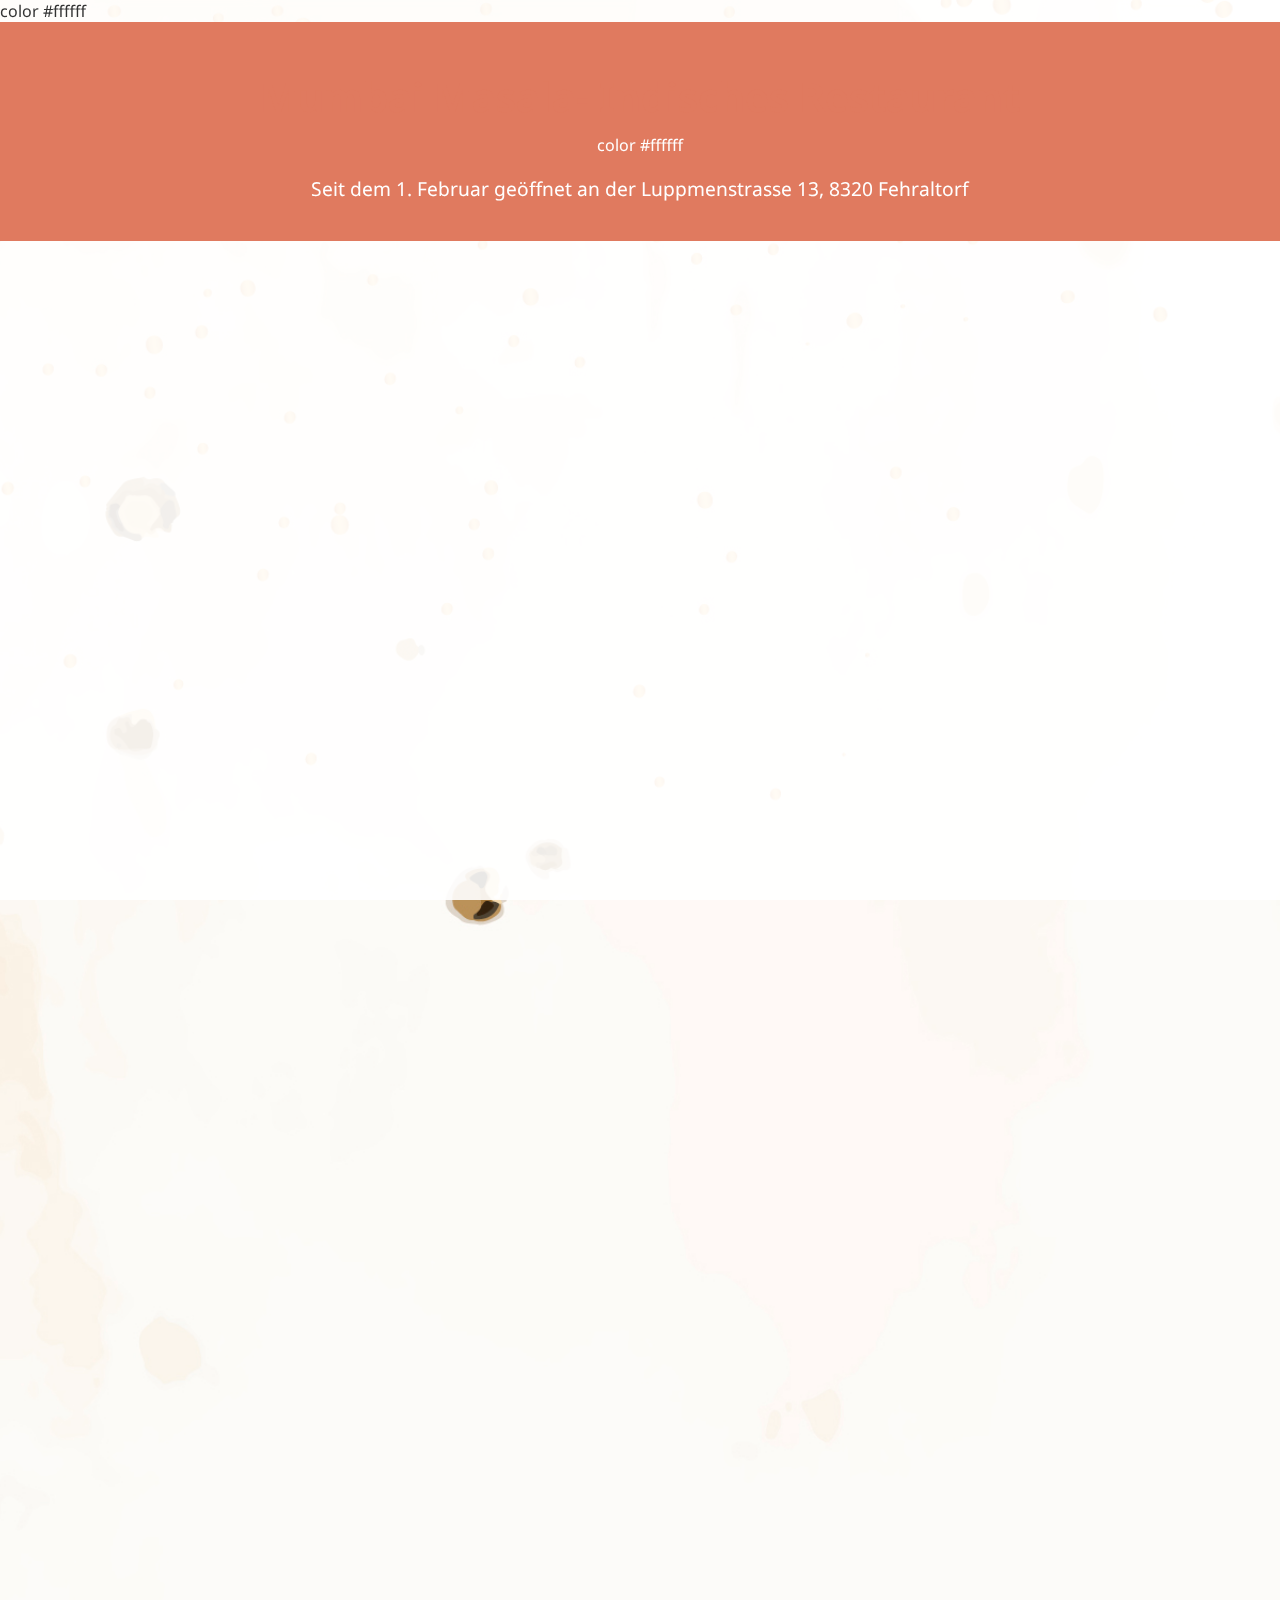
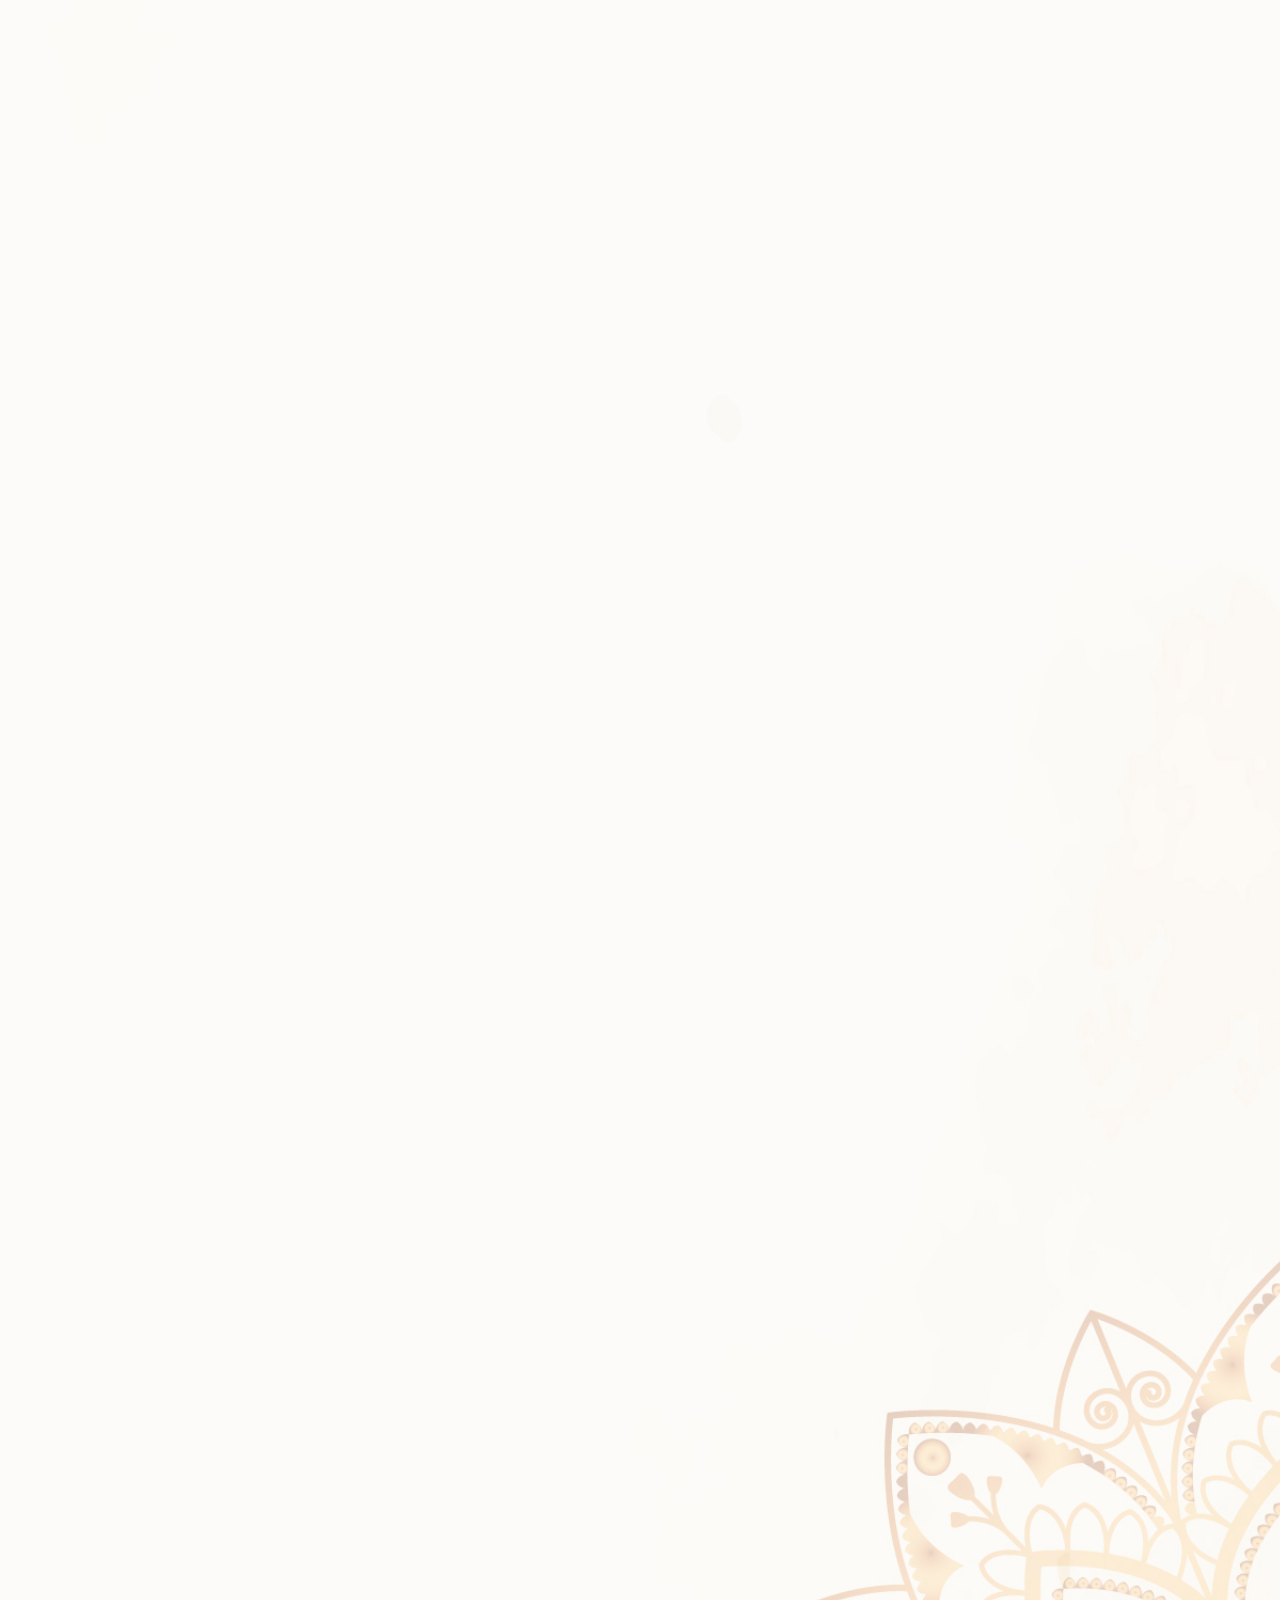
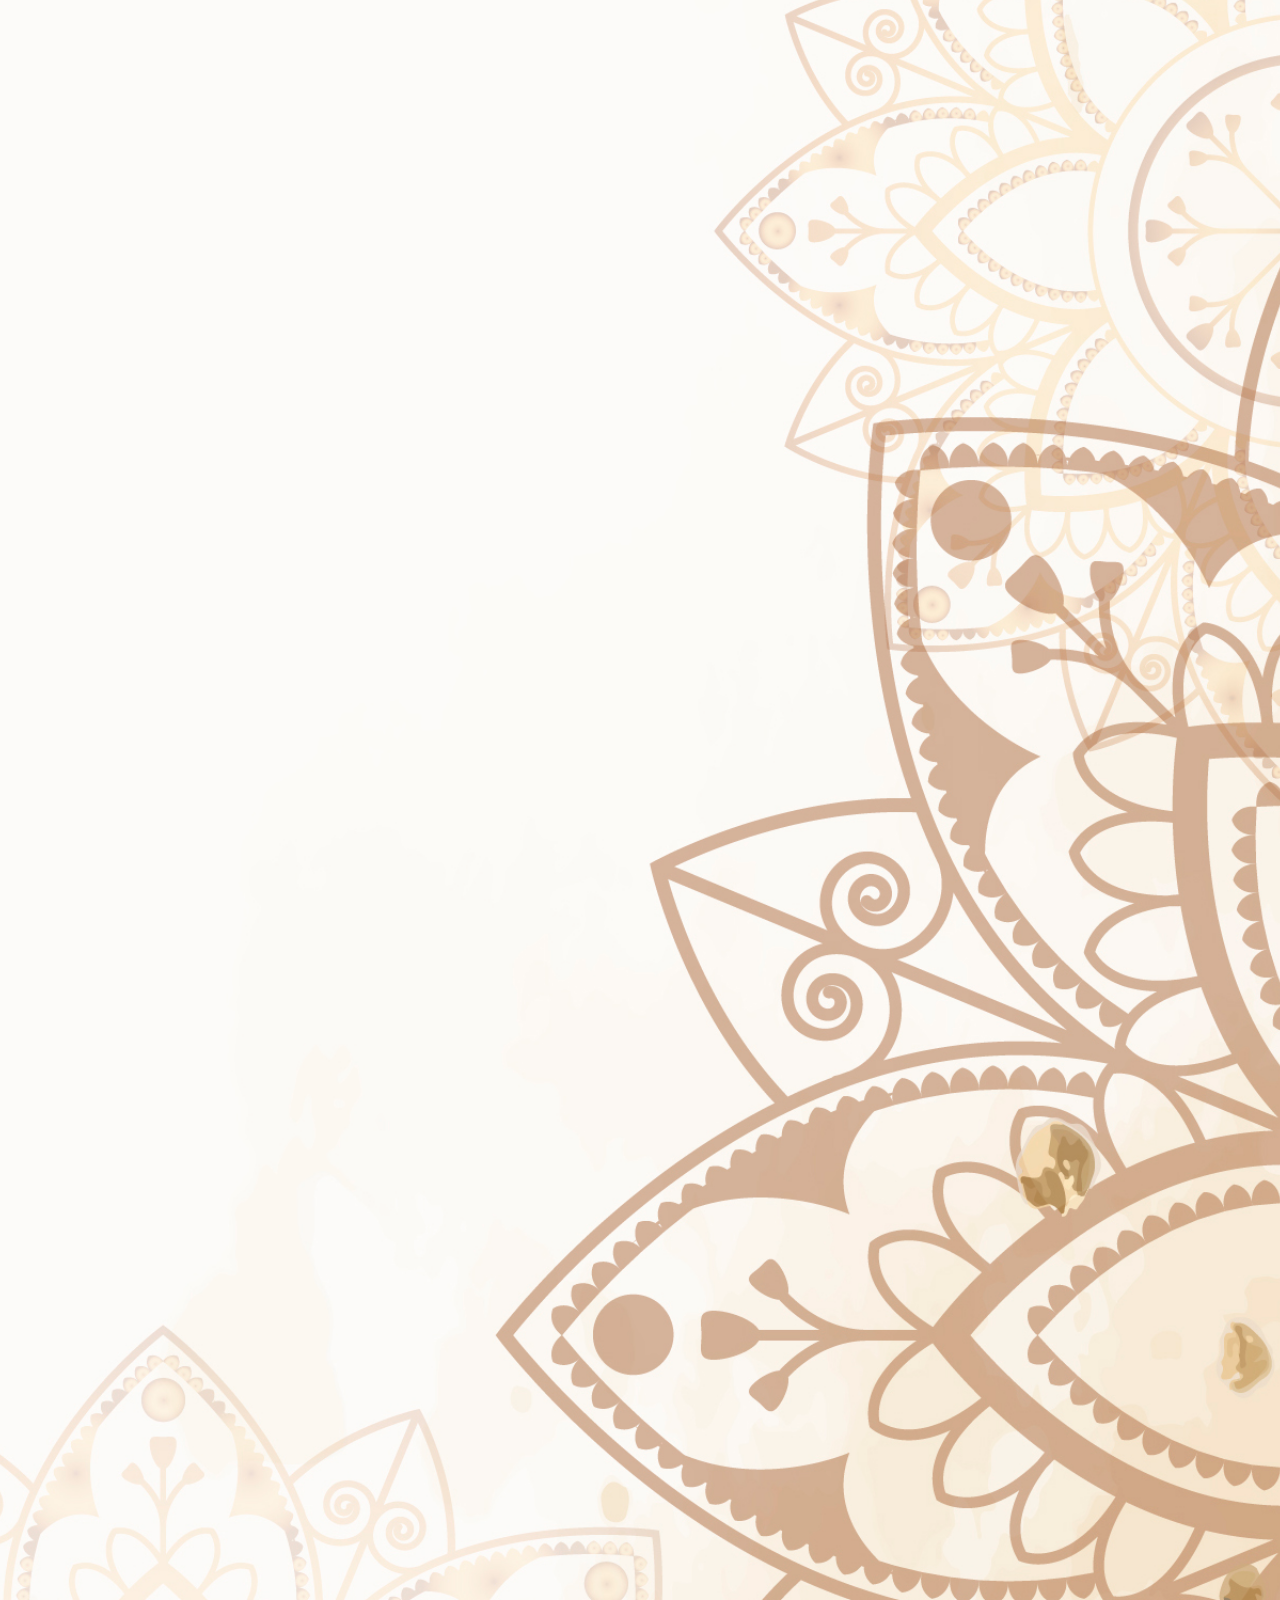
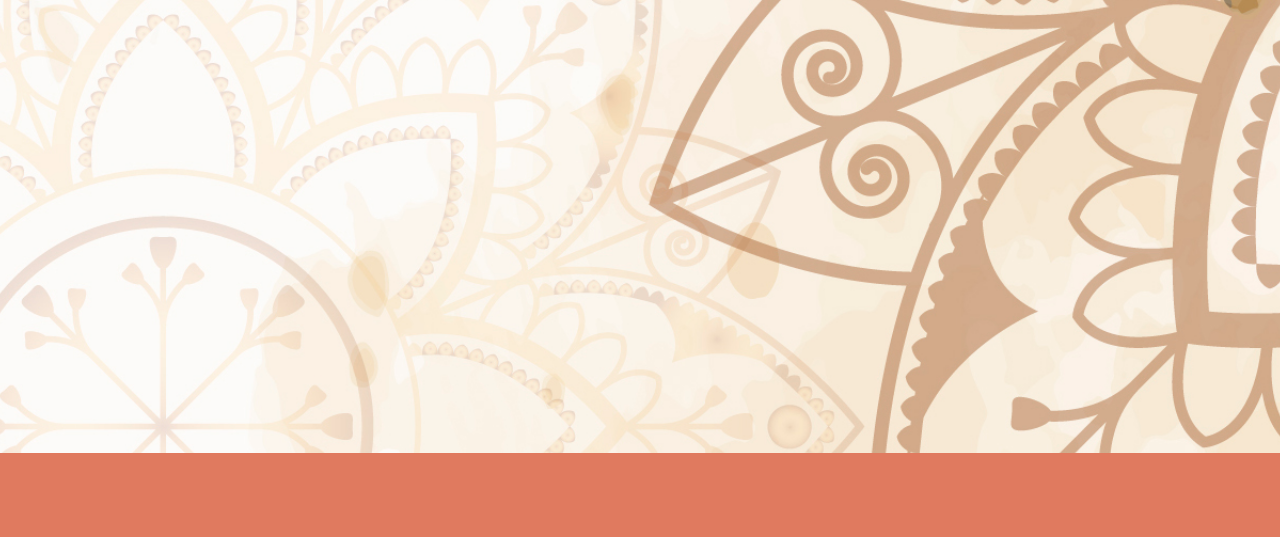
==== commit 3af9c0f0: "Update index.html" ====
--- a/index.html
+++ b/index.html
@@ -8,14 +8,14 @@
     <link href="https://fonts.googleapis.com/css2?family=Noto+Sans:wght@400;700&display=swap" rel="stylesheet">
     <link rel="stylesheet" href="styles.css">
     <title>Mumbai Masala - Indisches Restaurant</title>
+    <styles>color #ffffff</styles>
 </head>
 
 <body>
     <header>
         <div class="container">
-            <h1>Mumbai Masala- Indisches Restaurant
-                <styles>color #ffffff</styles>
-            </h1>
+            <h1>Mumbai Masala- Indisches Restaurant</h1>
+            <styles>color #ffffff</styles>
             <p>Seit dem 1. Februar geöffnet an der Luppmenstrasse 13, 8320 Fehraltorf</p>
         </div>
     </header>
--- a/styles.css
+++ b/styles.css
@@ -1,15 +1,21 @@
+/* Reset */
 body {
     font-family: 'Noto Sans', sans-serif;
     margin: 0;
     padding: 0;
+    overflow-x: hidden; /* Prevent horizontal scroll due to the background image */
+}
+
+/* Background */
+body {
     background: url('background-image.jpg') center/cover no-repeat; /* Replace with your background image */
     color: #333;
     display: flex;
     flex-direction: column;
     min-height: 100vh;
-    overflow-x: hidden; /* Prevent horizontal scroll due to the background image */
 }
 
+/* Overlay */
 body::before {
     content: "";
     position: fixed;
@@ -21,36 +27,34 @@
     z-index: -1;
 }
 
+/* Header */
 header {
     background-color: #e07a5f;
     color: #fff;
     padding: 20px 0;
     text-align: center;
-    opacity: 0;
-    animation: fadeInUp 1s forwards 0.5s; /* Fade in with slight delay */
+    opacity: 1; /* Make header visible immediately */
+    animation: fadeInUp 1s forwards;
 }
 
-@keyframes fadeInUp {
-    from {
-        transform: translateY(-20px);
-        opacity: 0;
-    }
-    to {
-        transform: translateY(0);
-        opacity: 1;
-    }
+title {
+    color: #ffffff!;
+    
 }
-
+    
+    
+/* Title */
 h1 {
     font-size: 2.5em;
     margin-bottom: 10px;
-    color: #ffffff;
 }
 
+/* Text */
 p {
     font-size: 1.2em;
 }
 
+/* Section */
 section {
     padding: 40px 0;
     background-color: rgba(255, 255, 255, 0.95); /* Lighten the content section background color */
@@ -61,15 +65,7 @@
     animation: fadeIn 1s forwards; /* Fade in */
 }
 
-@keyframes fadeIn {
-    from {
-        opacity: 0;
-    }
-    to {
-        opacity: 1;
-    }
-}
-
+/* Footer */
 footer {
     background-color: #e07a5f;
     color: #fff;
@@ -77,11 +73,13 @@
     padding: 20px 0;
 }
 
+/* Container */
 .container {
     max-width: 960px;
     margin: auto;
 }
 
+/* Menu Item */
 .menu-item {
     margin-bottom: 30px;
     padding-bottom: 30px;
@@ -90,17 +88,7 @@
     animation: fadeInUp 1s forwards; /* Fade in from bottom */
 }
 
-@keyframes fadeInUp {
-    from {
-        transform: translateY(20px);
-        opacity: 0;
-    }
-    to {
-        transform: translateY(0);
-        opacity: 1;
-    }
-}
-
+/* Links */
 a {
     color: #e07a5f;
     text-decoration: none;
@@ -112,10 +100,12 @@
     color: #c2583d;
 }
 
+/* Headings */
 h1, h2, h3 {
     color: #e07a5f;
 }
 
+/* Gallery */
 #gallery {
     background-color: rgba(255, 255, 255, 0.98); /* Lighten the gallery background color */
     padding: 40px 0;
@@ -141,9 +131,31 @@
     transform: scale(1.1);
 }
 
+/* Watermark */
 .watermark {
     font-size: 0.8em;
     color: rgba(255, 255, 255, 0.7); /* Semi-transparent white color for the watermark */
     opacity: 0;
     animation: fadeIn 1s forwards 1s; /* Fade in with a delay */
 }
+
+/* Animations */
+@keyframes fadeInUp {
+    from {
+        transform: translateY(-20px);
+        opacity: 0;
+    }
+    to {
+        transform: translateY(0);
+        opacity: 1;
+    }
+}
+
+@keyframes fadeIn {
+    from {
+        opacity: 0;
+    }
+    to {
+        opacity: 1;
+    }
+}
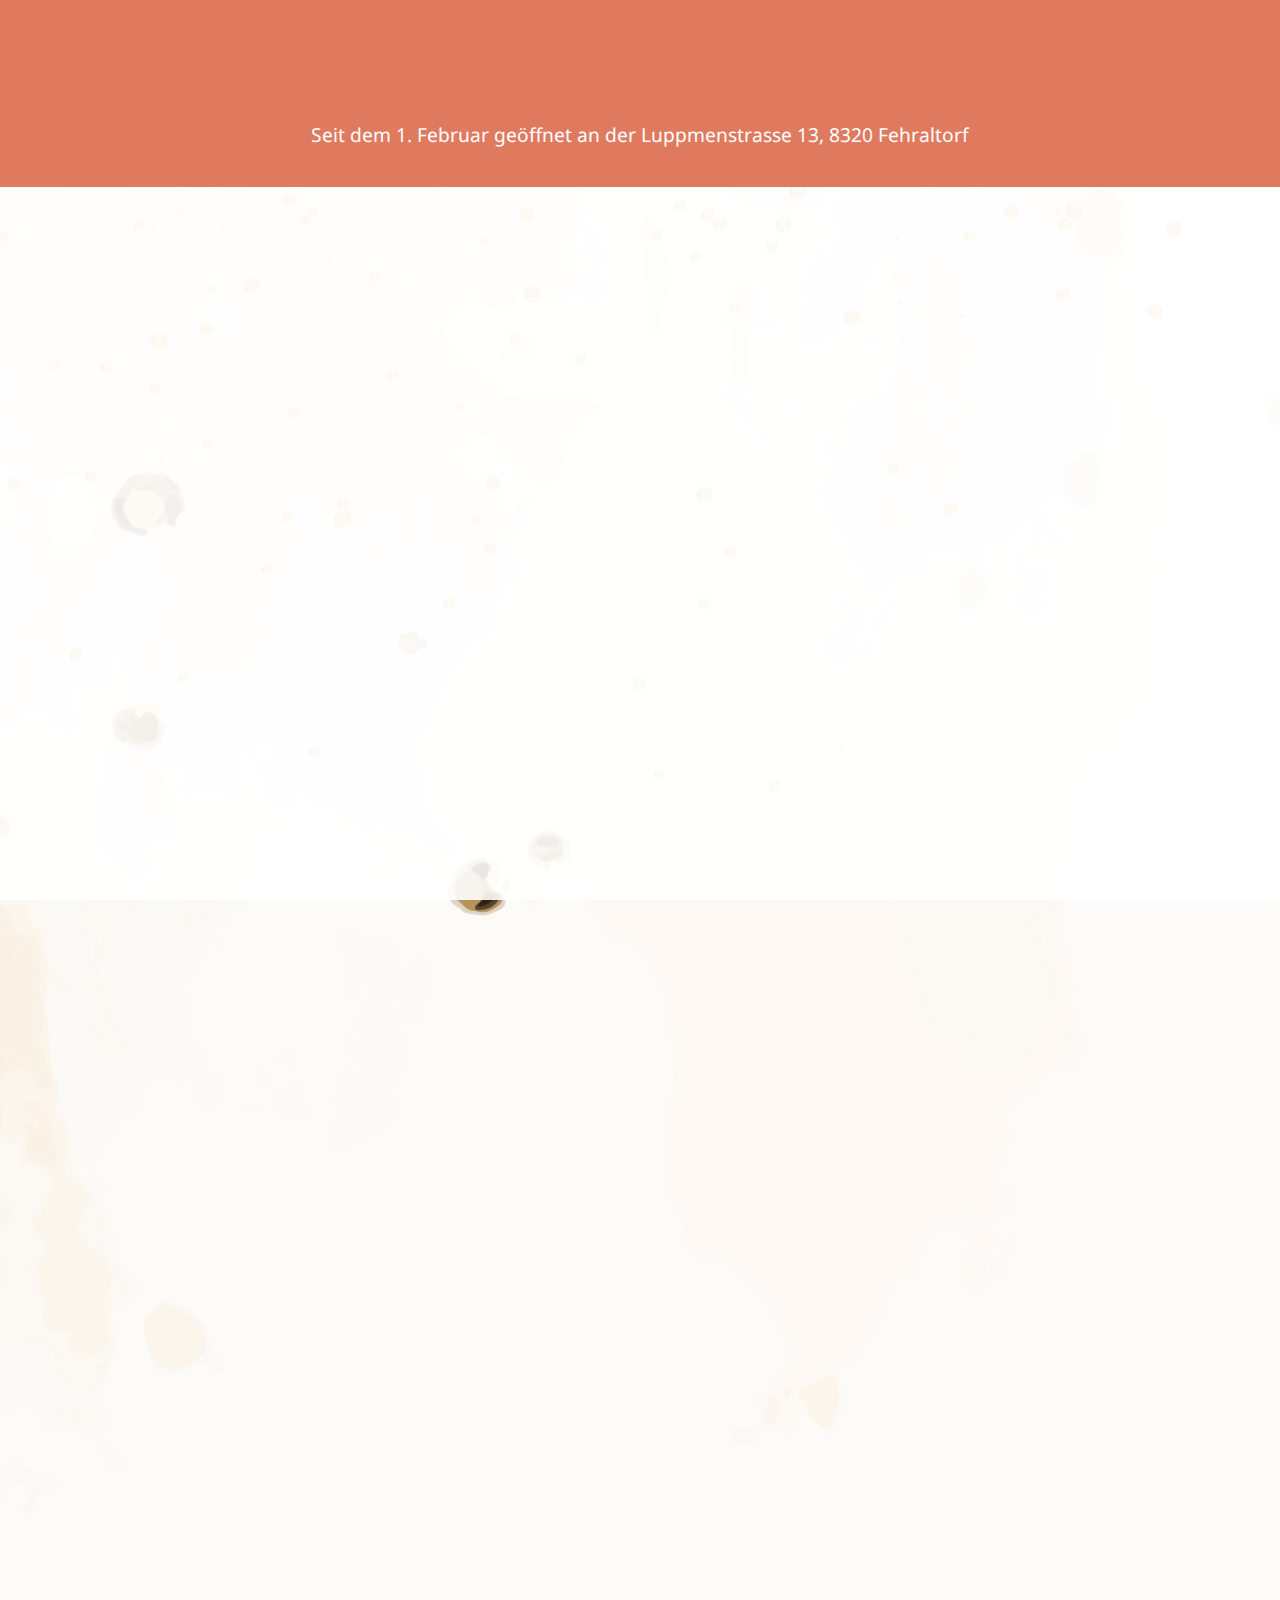
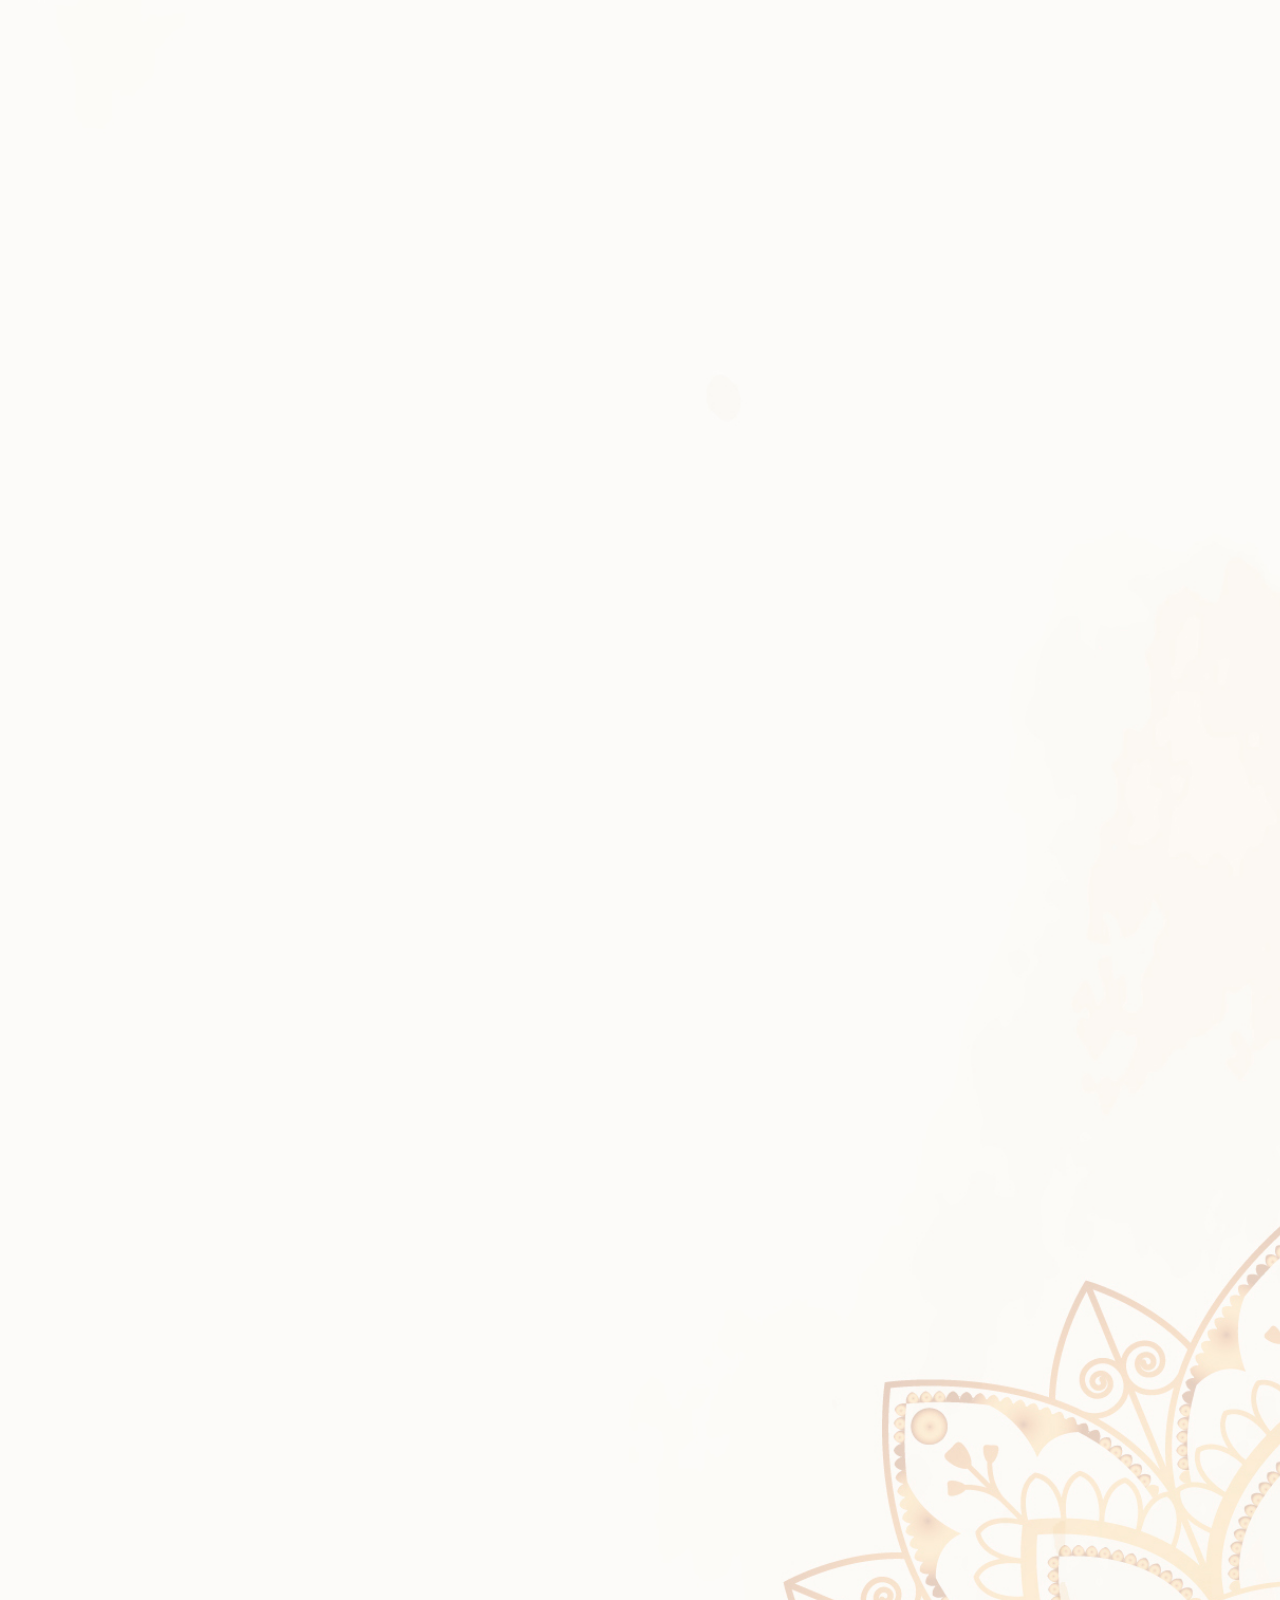
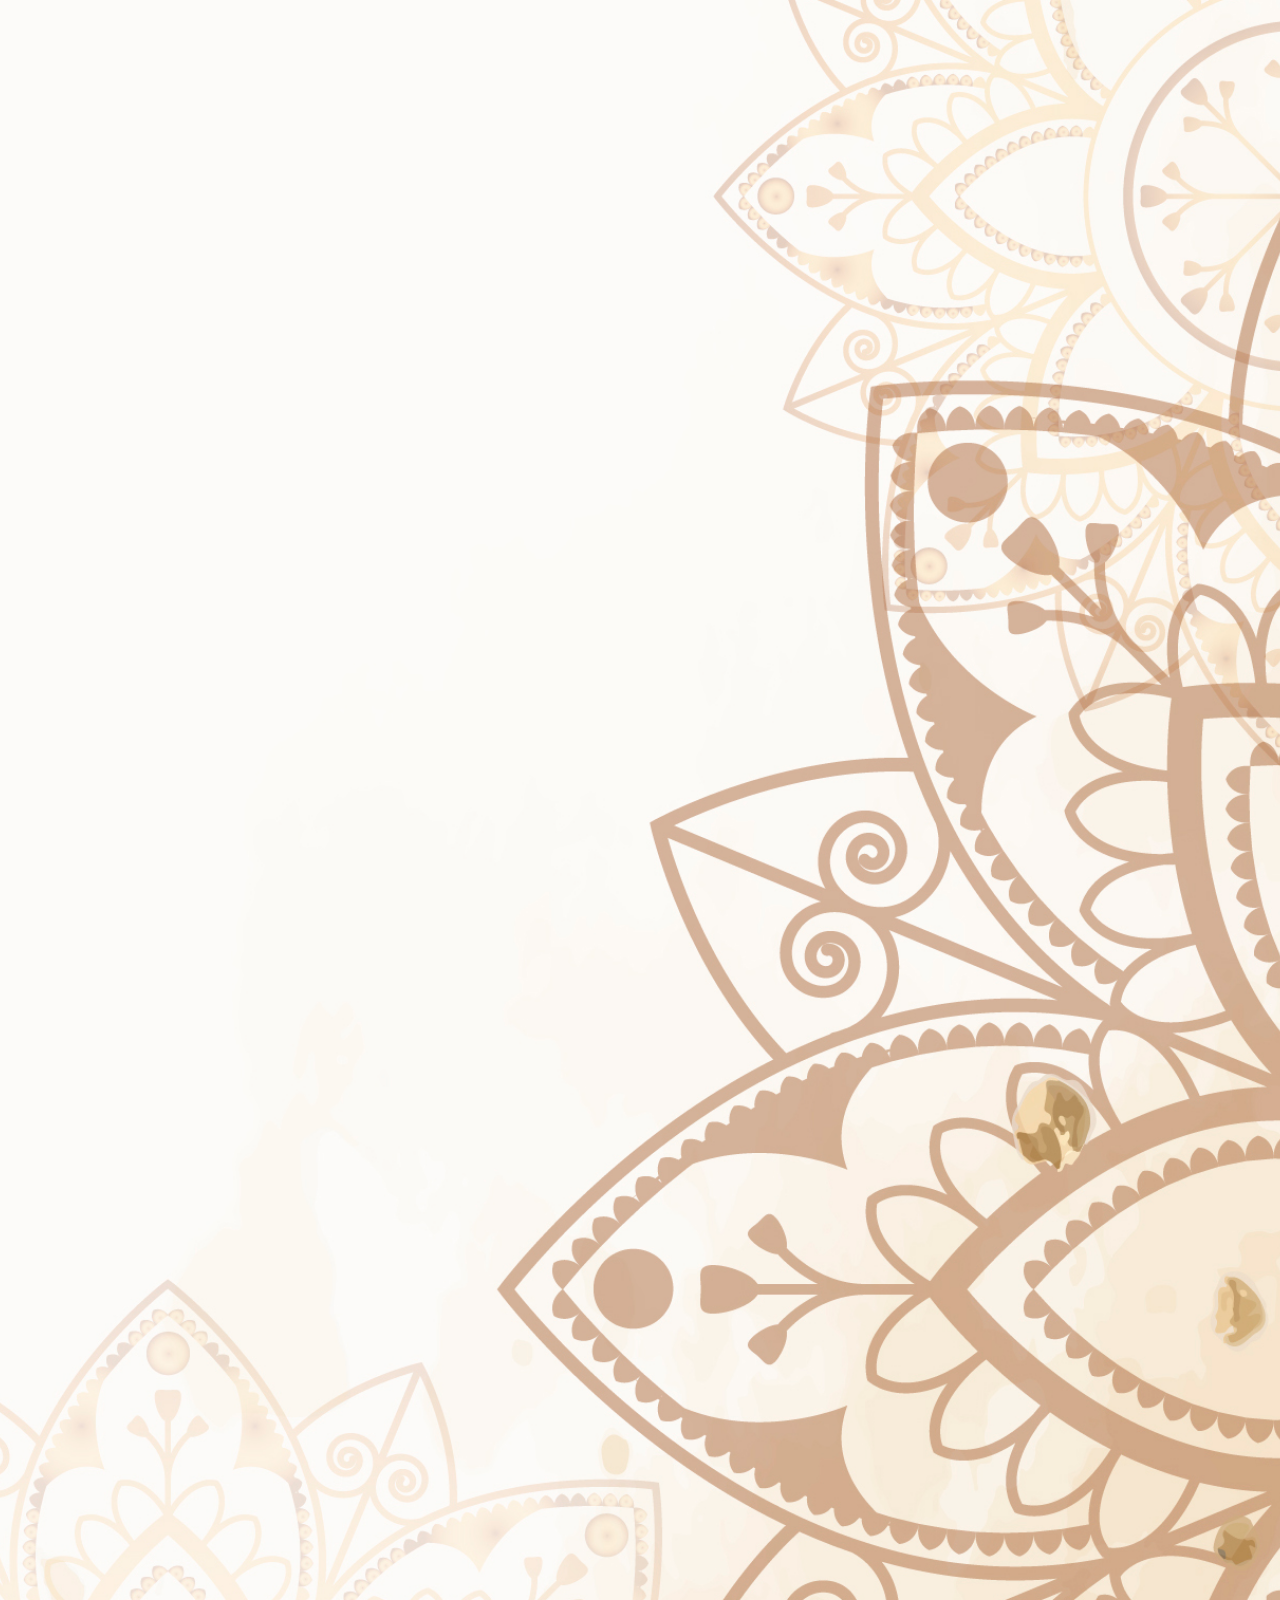
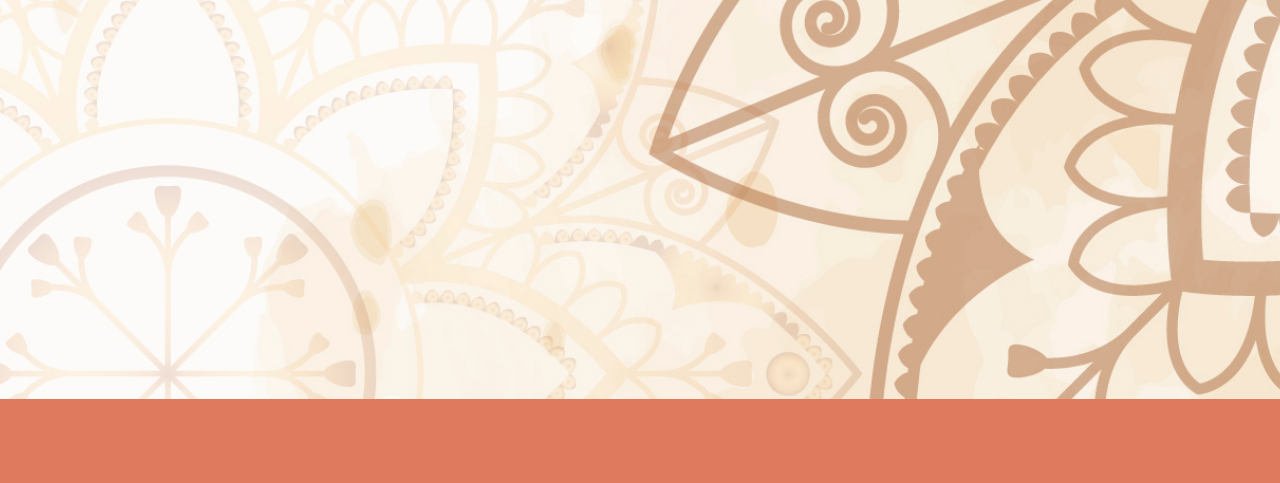
==== commit 2b163739: "Update index.html" ====
--- a/index.html
+++ b/index.html
@@ -8,14 +8,12 @@
     <link href="https://fonts.googleapis.com/css2?family=Noto+Sans:wght@400;700&display=swap" rel="stylesheet">
     <link rel="stylesheet" href="styles.css">
     <title>Mumbai Masala - Indisches Restaurant</title>
-    <styles>color #ffffff</styles>
 </head>
 
 <body>
     <header>
         <div class="container">
             <h1>Mumbai Masala- Indisches Restaurant</h1>
-            <styles>color #ffffff</styles>
             <p>Seit dem 1. Februar geöffnet an der Luppmenstrasse 13, 8320 Fehraltorf</p>
         </div>
     </header>
--- a/styles.css
+++ b/styles.css
@@ -38,7 +38,7 @@
 }
 
 title {
-    color: #ffffff!;
+    
     
 }
     
@@ -47,6 +47,7 @@
 h1 {
     font-size: 2.5em;
     margin-bottom: 10px;
+    color: #ffffff!;
 }
 
 /* Text */
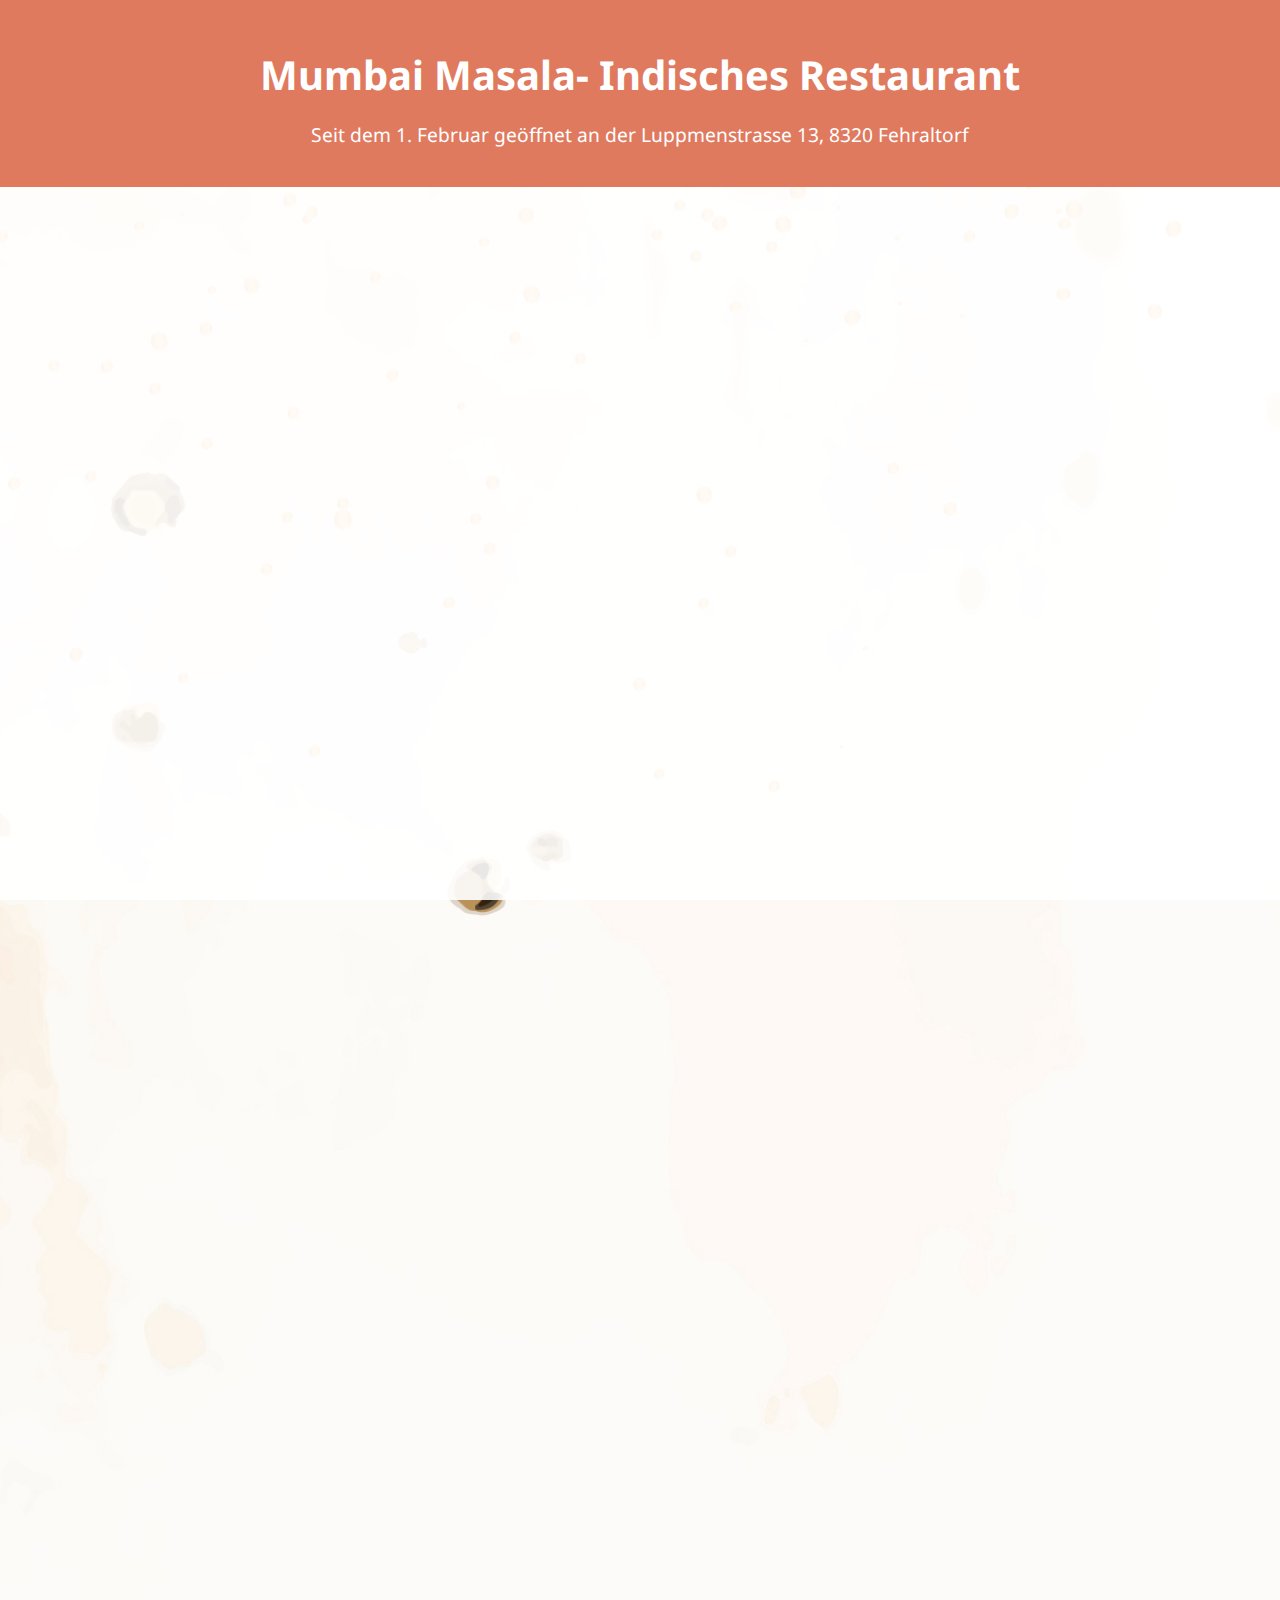
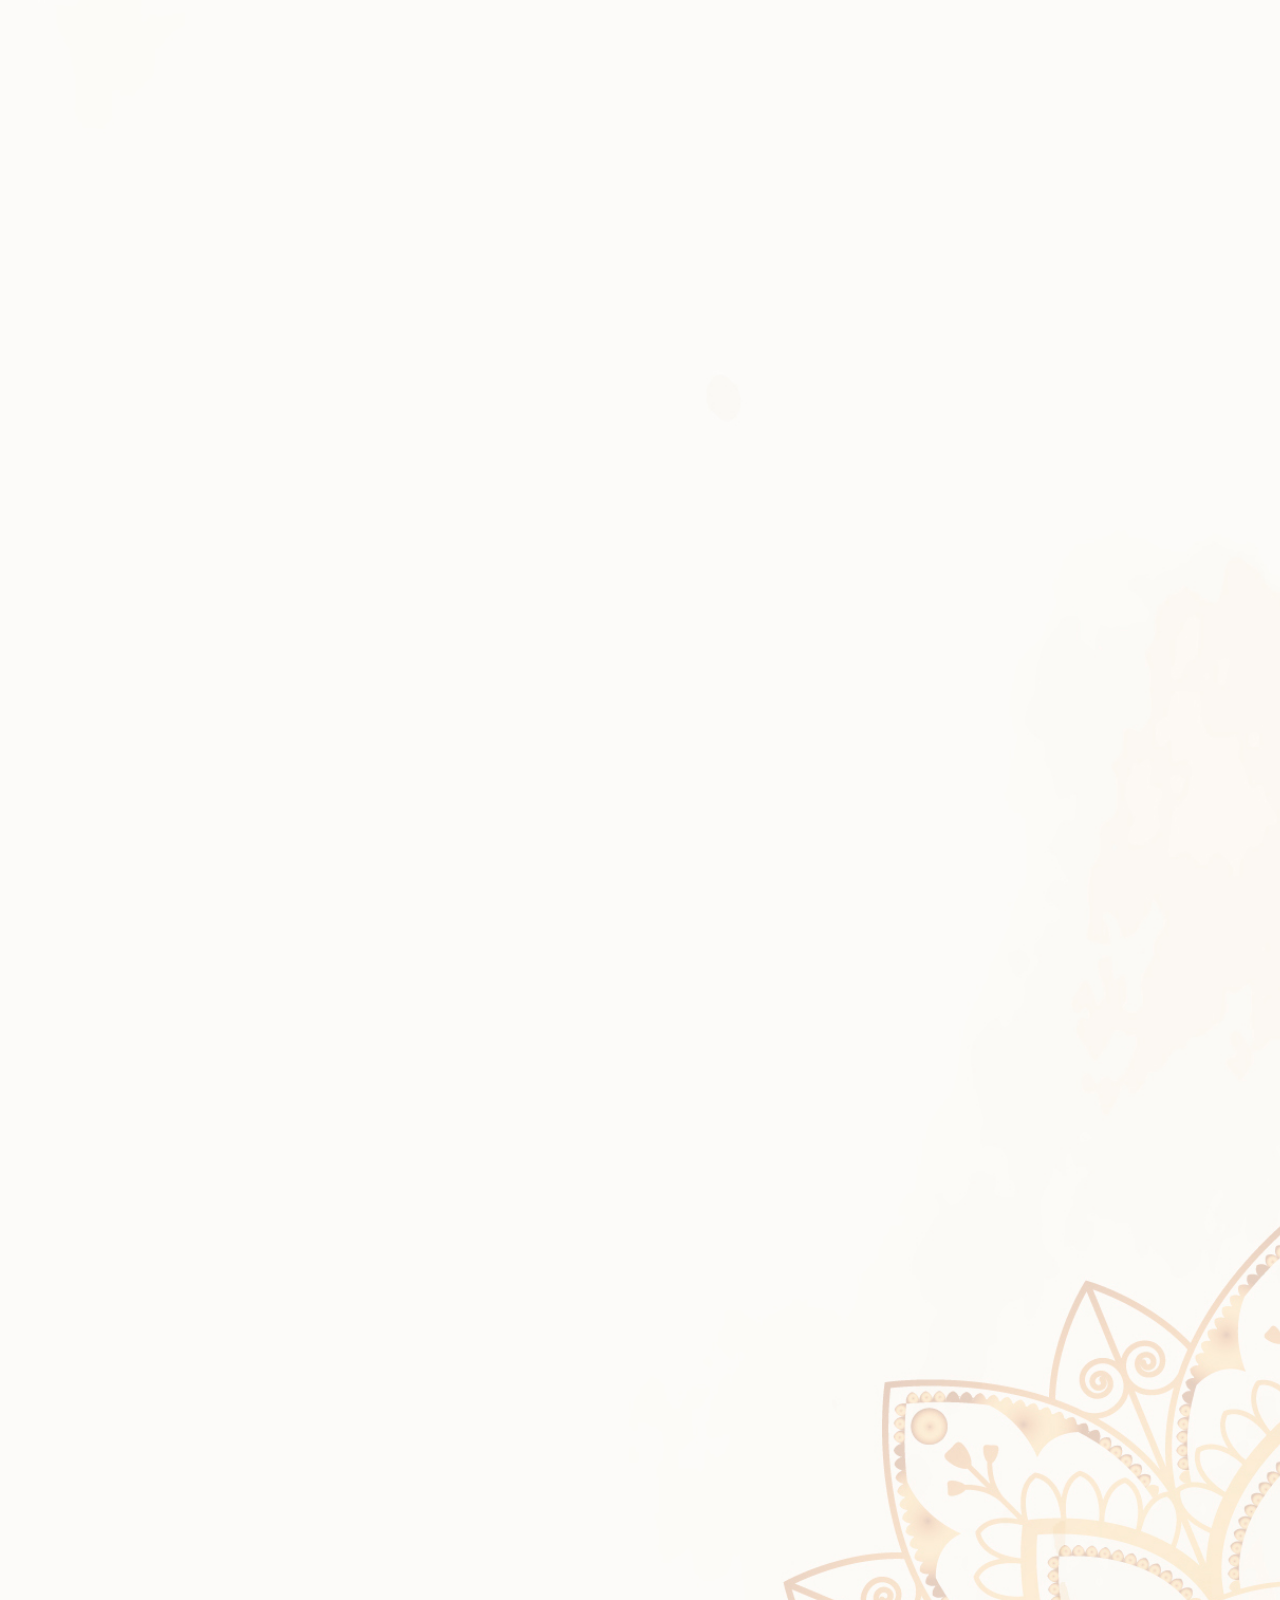
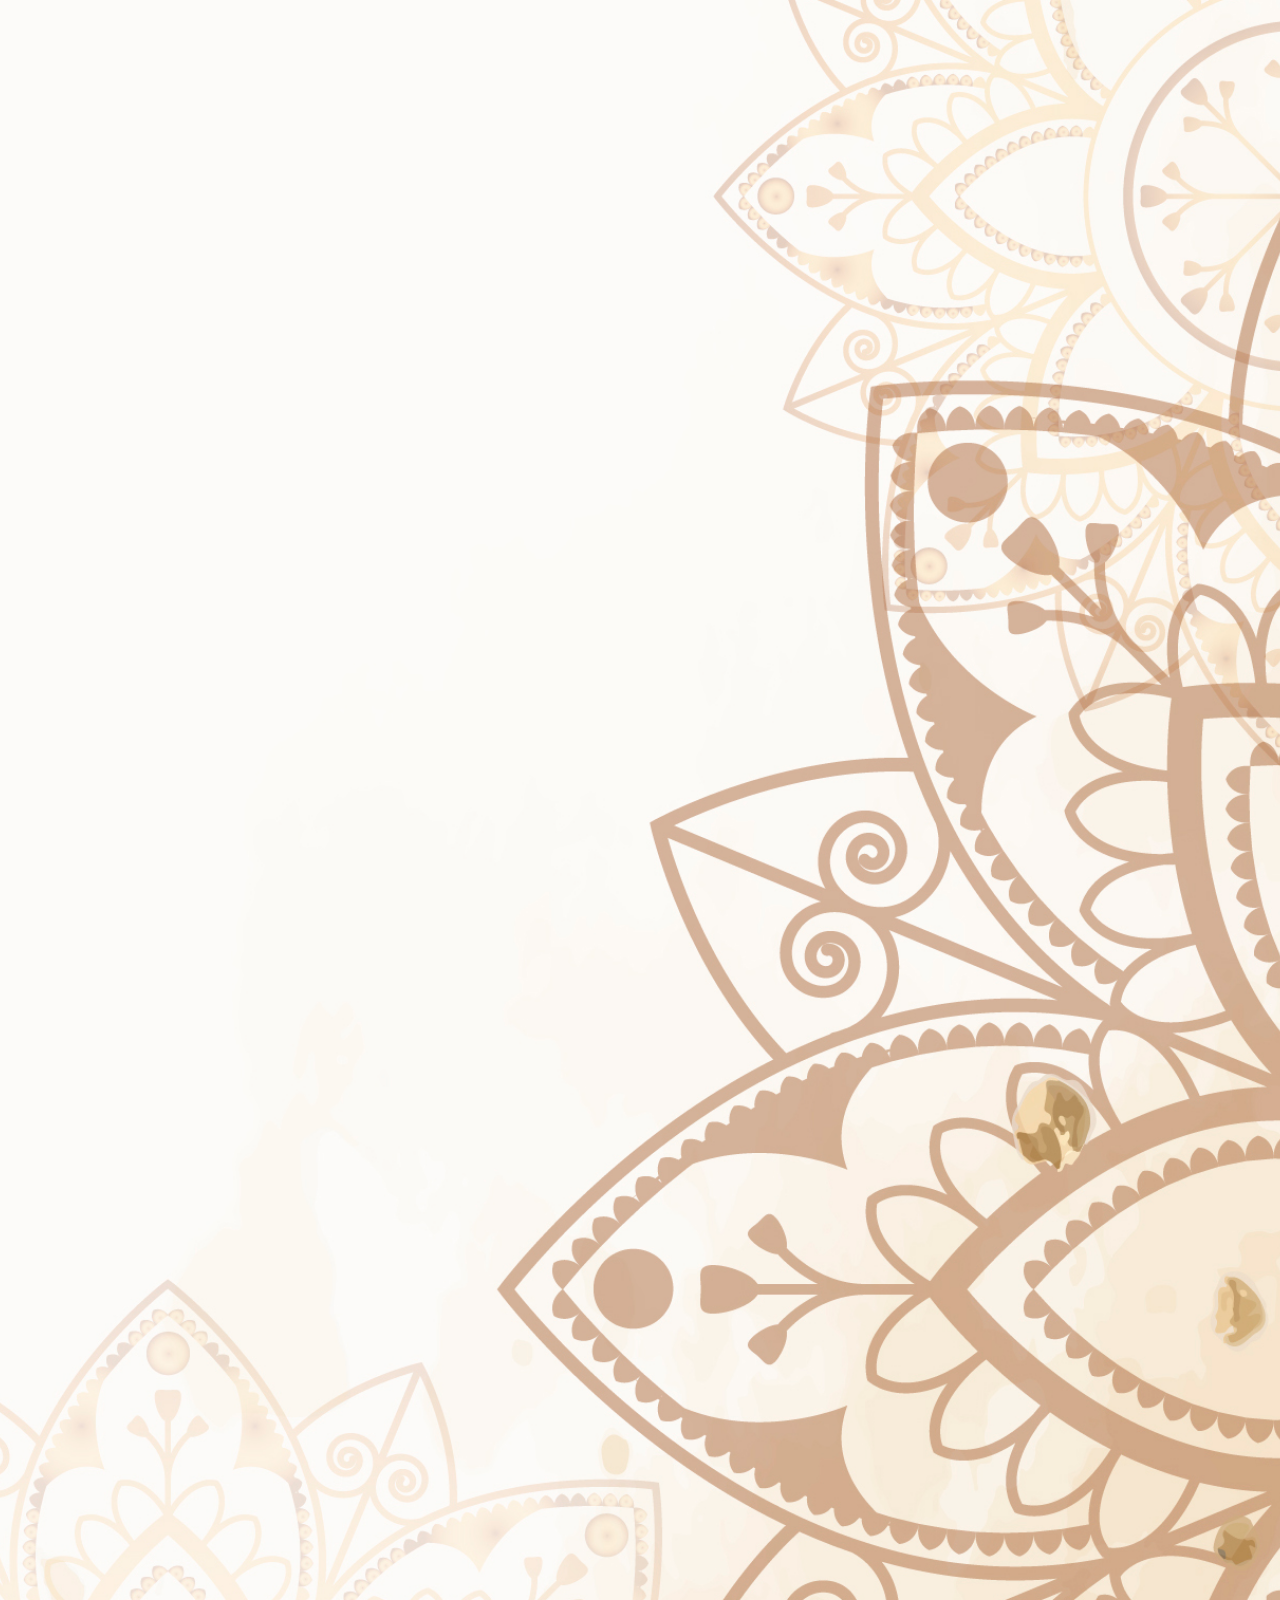
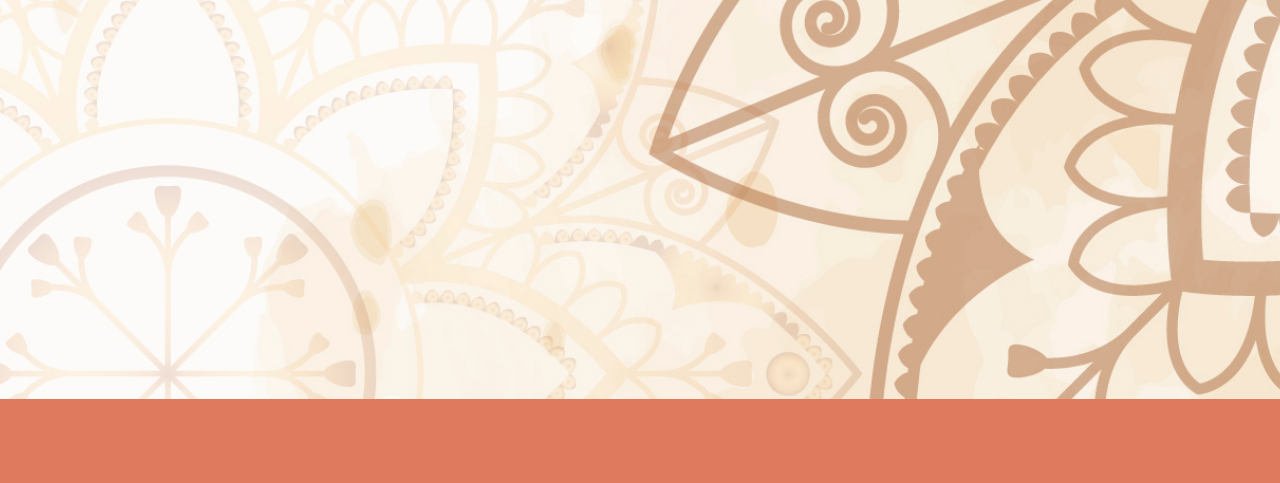
==== commit d71fcac8: "Update index.html" ====
--- a/index.html
+++ b/index.html
@@ -21,11 +21,11 @@
         <div class="container">
             <h2>Über Uns</h2>
             <h3>Willkommen bei Restaurant Mumbai Masala!</h3>
-            <p>Wir freuen uns, Sie in unserem neu eröffneten indischen Restaurant begrüßen zu dürfen! Bei Restaurant Pumpkin bieten wir authentische indische Küche mit einer Vielzahl von köstlichen Gerichten, die mit traditionellen Gewürzen und frischen Zutaten zubereitet werden.</p>
+            <p>Wir freuen uns, Sie in unserem neu eröffneten indischen Restaurant begrüßen zu dürfen! Bei Restaurant Mumbai Masala bieten wir authentische indische Küche mit einer Vielzahl von köstlichen Gerichten, die mit traditionellen Gewürzen und frischen Zutaten zubereitet werden.</p>
             <p>Unser Restaurant befindet sich unter der Adresse:</p>
             <p>Luppmenstrasse 13, 8320 Fehraltorf</p>
             <p>Für Takeaway oder Lieferung rufen Sie bitte an:</p>
-            <p>Telefon: <a href="tel:+41789106938">078 910 69 38</a> oder <a href="tel:+41449550845">044 955 08 45</a></p>
+            <p>Telefon: <a href="tel:+41 78 910 69 38">078 910 69 38</a> oder <a href="tel:+41 44 955 08 45">044 955 08 45</a></p>
             <p>Unser Team besteht aus leidenschaftlichen Köchen, die darauf bedacht sind, Ihnen ein unvergessliches kulinarisches Erlebnis zu bieten. Von klassischen Currys bis hin zu würzigen Tandoori-Spezialitäten gibt es für jeden Geschmack etwas zu entdecken.</p>
             <p>Besuchen Sie uns und erleben Sie die Aromen Indiens bei Restaurant Mumbai Masala!</p>
 
--- a/styles.css
+++ b/styles.css
@@ -33,7 +33,7 @@
     color: #fff;
     padding: 20px 0;
     text-align: center;
-    opacity: 1; /* Make header visible immediately */
+    opacity: 100; /* Make header visible immediately */
     animation: fadeInUp 1s forwards;
 }
 
@@ -102,7 +102,7 @@
 }
 
 /* Headings */
-h1, h2, h3 {
+h2, h3 {
     color: #e07a5f;
 }
 
